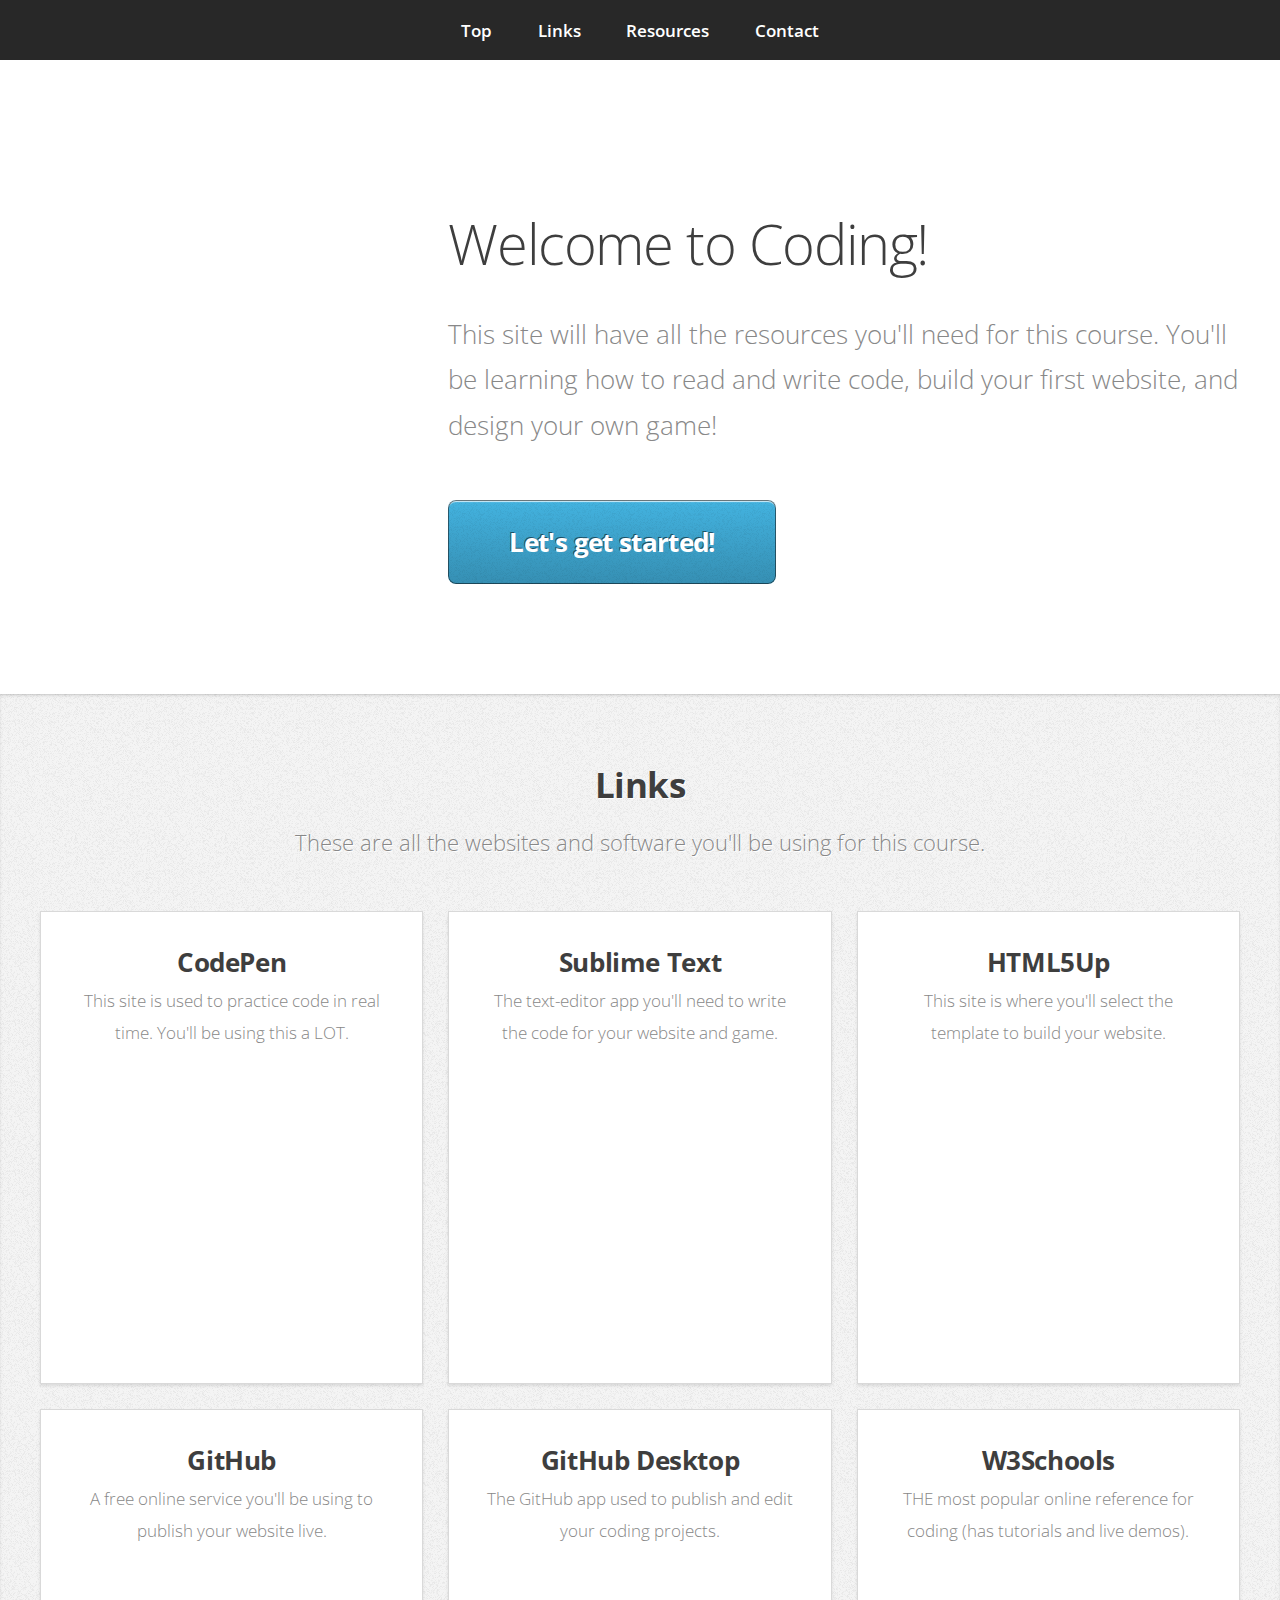
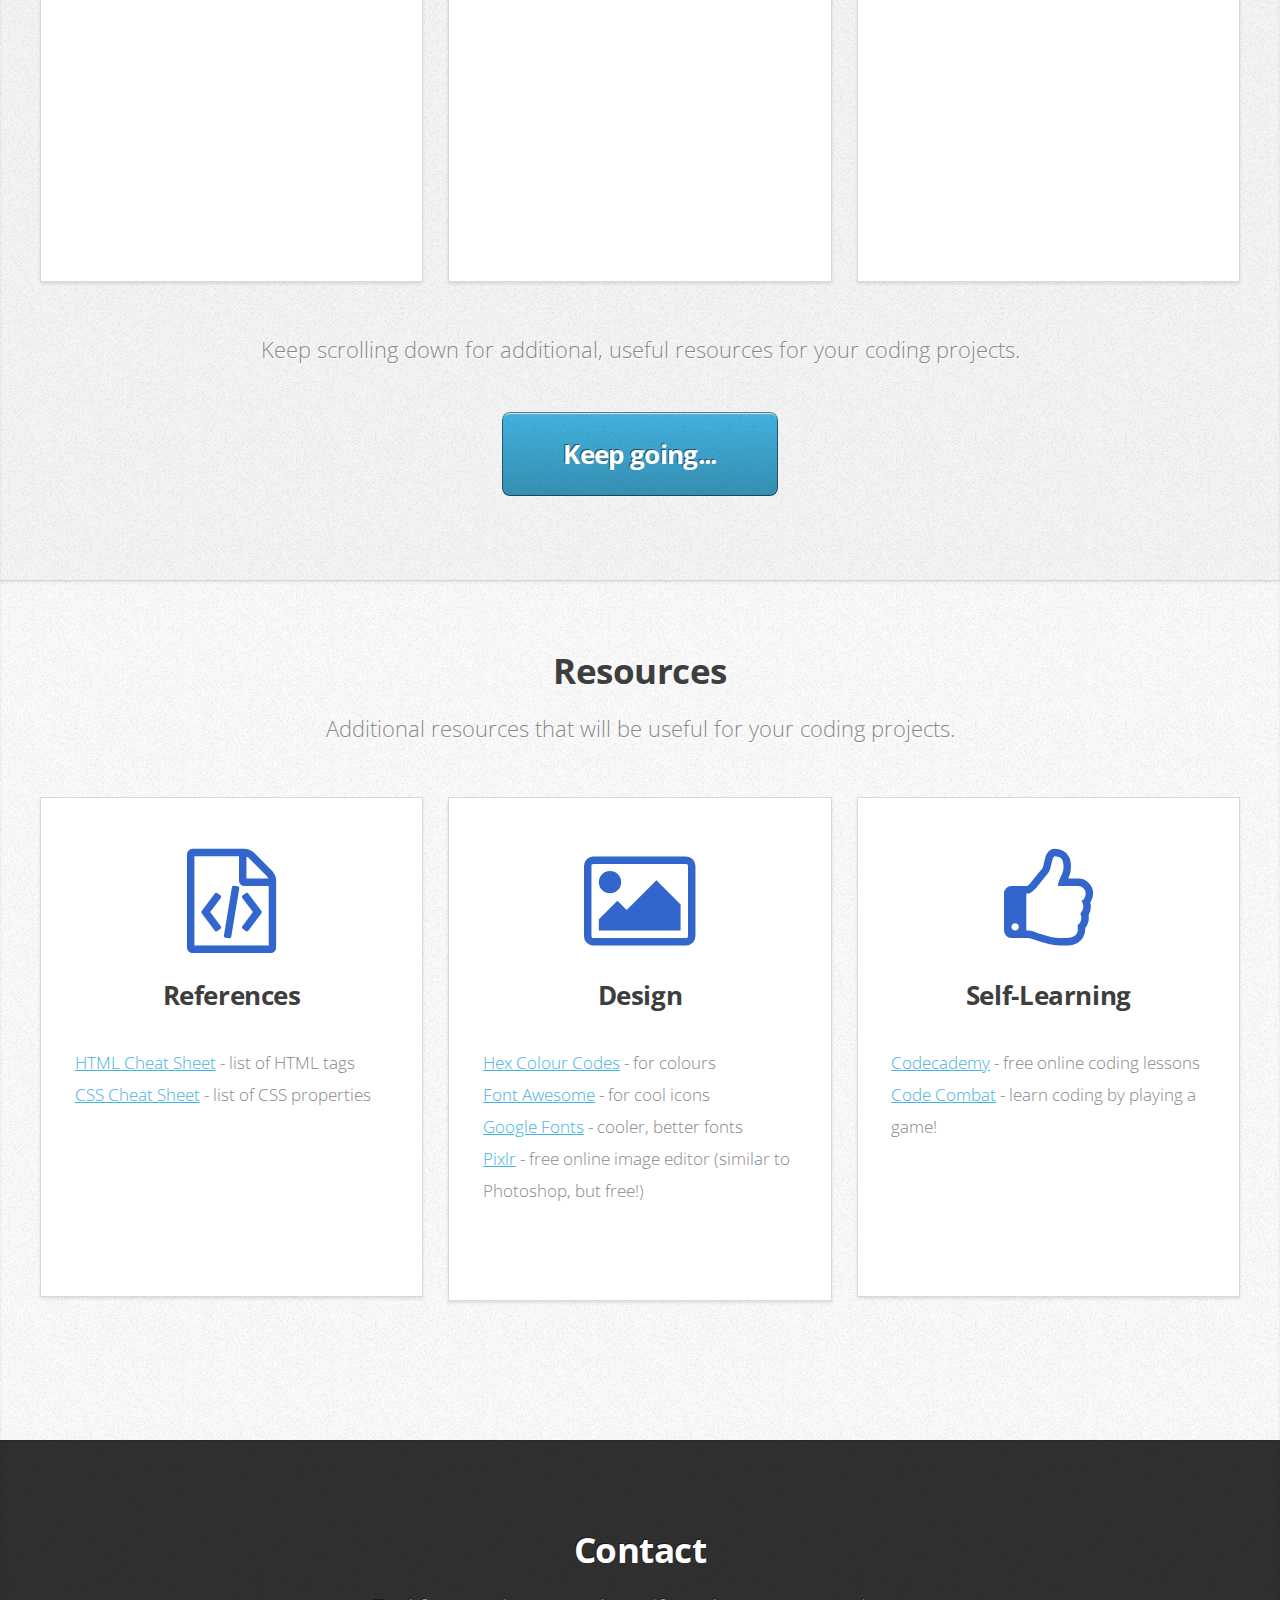
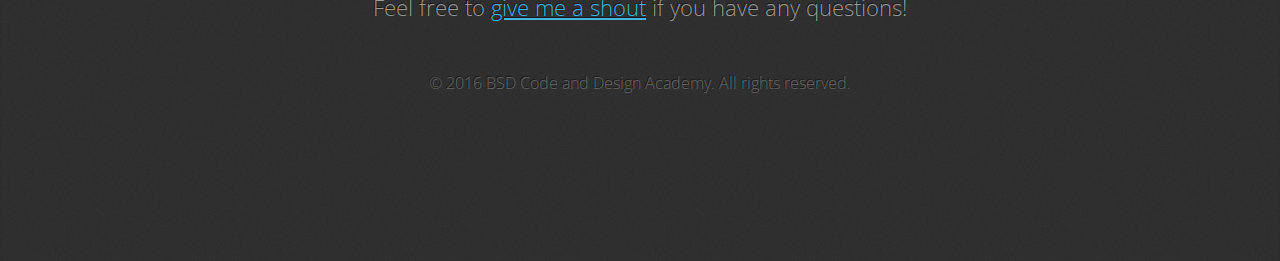
==== codingweek/index.html @ b6d5169b "upload codingweek folder" ====
<!DOCTYPE HTML>
<!--
	Miniport by HTML5 UP
	html5up.net | @n33co
	Free for personal and commercial use under the CCA 3.0 license (html5up.net/license)
-->
<html>
	<head>
		<title>Coding Class</title>
		<meta charset="utf-8" />
		<meta name="viewport" content="width=device-width, initial-scale=1" />
		<!--[if lte IE 8]><script src="assets/js/ie/html5shiv.js"></script><![endif]-->
		<link rel="stylesheet" href="assets/css/main.css" />
		<!--[if lte IE 8]><link rel="stylesheet" href="assets/css/ie8.css" /><![endif]-->
		<!--[if lte IE 9]><link rel="stylesheet" href="assets/css/ie9.css" /><![endif]-->
	</head>
	<body>

		<!-- Nav -->
			<nav id="nav">
				<ul class="container">
					<li><a href="#top">Top</a></li>
					<li><a href="#links">Links</a></li>
					<li><a href="#resources">Resources</a></li>
					<li><a href="#contact">Contact</a></li>
				</ul>
			</nav>

		<!-- Home -->
			<div class="wrapper style1 first">
				<article class="container" id="top">
					<div class="row">
						<div class="4u 12u(mobile)">
							<span class="image fit"><img src="http://33.media.tumblr.com/tumblr_lmfix57faG1qhq4cpo1_400.gif" alt="" /></span>
						</div>
						<div class="8u 12u(mobile)">
							<header>
								<h1>Welcome to Coding!</h1>
							</header>
							<p> This site will have all the resources you'll need for this course. You'll be learning how to read and write code, build your first website, and design your own game!</p>
							<a href="#links" class="button big scrolly">Let's get started!</a>
						</div>
					</div>
				</article>
			</div>

		<!-- Links -->
			<div class="wrapper style3">
				<article id="links">
					<header>
						<h2>Links</h2>
						<p>These are all the websites and software you'll be using for this course.</p>
					</header>
					<div class="container">
						<div class="row">
							<div class="4u 12u(mobile)">
								<article class="box style2">
									<a href="http://www.codepen.io" class="image featured"><img src="http://www.webthesmartway.com/wp-content/uploads/2013/03/Codepen.png" alt="" /></a>
									<h3><a href="http://www.codepen.io">CodePen</a></h3>
									<p>This site is used to practice code in real time. You'll be using this a LOT.</p>
								</article>
							</div>
							<div class="4u 12u(mobile)">
								<article class="box style2">
									<a href="http://www.sublimetext.com/" class="image featured"><img src="https://cms-assets.tutsplus.com/legacy-courses/CRS-46.jpg" alt="" /></a>
									<h3><a href="http://www.sublimetext.com/">Sublime Text</a></h3>
									<p>The text-editor app you'll need to write the code for your website and game.</p>
								</article>
							</div>
							<div class="4u 12u(mobile)">
								<article class="box style2">
									<a href="http://www.html5up.net/" class="image featured"><img src="http://webqe.com/images/html5up-20-free-responsive-html5-css3-website-templates.jpg" alt="" /></a>
									<h3><a href="http://www.html5up.net/">HTML5Up</a></h3>
									<p>This site is where you'll select the template to build your website.</p>
								</article>
							</div>
						</div>
						<div class="row">
							<div class="4u 12u(mobile)">
								<article class="box style2">
									<a href="http://www.github.com" class="image featured"><img src="http://www.molecularecologist.com/wp-content/uploads/2013/11/github-logo.jpg" alt="" /></a>
									<h3><a href="http://www.github.com">GitHub</a></h3>
									<p>A free online service you'll be using to publish your website live.</p>
								</article>
							</div>
							<div class="4u 12u(mobile)">
								<article class="box style2">
									<a href="https://desktop.github.com/" class="image featured"><img src="http://media.creativebloq.futurecdn.net/sites/creativebloq.com/files/images/2013/06/16-logo.jpg" alt="" /></a>
									<h3><a href="https://desktop.github.com/">GitHub Desktop</a></h3>
									<p>The GitHub app used to publish and edit your coding projects.</p>
								</article>
							</div>
							<div class="4u 12u(mobile)">
								<article class="box style2">
									<a href="http://www.w3schools.com/" class="image featured"><img src="http://www.matrixgroup.net/snackoclock/wp-content/uploads/2013/01/w3schools.jpg" alt="" /></a>
									<h3><a href="http://www.w3schools.com/">W3Schools</a></h3>
									<p>THE most popular online reference for coding (has tutorials and live demos).</p>
								</article>
							</div>
						</div>
					</div>
					<footer>
						<p>Keep scrolling down for additional, useful resources for your coding projects.</p>
						<a href="#resources" class="button big scrolly">Keep going...</a>
					</footer>
				</article>
			</div>

		<!-- Resources -->
			<div class="wrapper style2">
				<article id="resources">
					<header>
						<h2>Resources</h2>
						<p>Additional resources that will be useful for your coding projects.</p>
					</header>
					<div class="container">
						<div class="row">
							<div class="4u 12u(mobile)">
								<section class="box style1">
									<span class="icon featured fa-file-code-o"></span>
									<h3>References</h3>
									<p>
										<ul>
											<li><a href="http://www.w3schools.com/tags/">HTML Cheat Sheet</a> - list of HTML tags</li>
											<li><a href="http://www.w3schools.com/cssref/">CSS Cheat Sheet</a> - list of CSS properties</li>

										</ul>
									</p>
								</section>
							</div>
							<div class="4u 12u(mobile)">
								<section class="box style1">
									<span class="icon featured fa-image"></span>
									<h3>Design</h3>
									<p>
										<ul>
											<li><a href="http://www.w3schools.com/colors/colors_picker.asp">Hex Colour Codes</a> - for colours</li>
											<li><a href="https://fortawesome.github.io/Font-Awesome/">Font Awesome</a> - for cool icons</li>
											<li><a href="https://www.google.com/fonts">Google Fonts</a> - cooler, better fonts</li>
											<li><a href="https://pixlr.com/">Pixlr</a> - free online image editor (similar to Photoshop, but free!)
										</ul>
									</p>
								</section>
							</div>
							<div class="4u 12u(mobile)">
								<section class="box style1">
									<span class="icon featured fa-thumbs-o-up"></span>
									<h3>Self-Learning</h3>
									<p>
										<ul>
											<li><a href="https://www.codecademy.com">Codecademy</a> - free online coding lessons</li>
											<li><a href="https://codecombat.com/">Code Combat</a> - learn coding by playing a game!</li>
										</ul>
									</p>
								</section>
							</div>
						</div>
					</div>


				</article>
			</div>


		<!-- Contact -->
			<div class="wrapper style4">
				<article id="contact" class="container 75%">
					<header>
						<h2>Contact</h2>
						<p>Feel free to <a href="mailto:gt@bsdacademy.com">give me a shout</a> if you have any questions!</p>
							<!--<ul class="social">
									<li><a href="#" class="icon fa-twitter"><span class="label">Twitter</span></a></li>
									<li><a href="#" class="icon fa-facebook"><span class="label">Facebook</span></a></li>
									<li><a href="#" class="icon fa-linkedin"><span class="label">LinkedIn</span></a></li>
									<li><a href="#" class="icon fa-google-plus"><span class="label">Google+</span></a></li>
									<li><a href="#" class="icon fa-github"><span class="label">Github</span></a></li>
							</ul>-->
					</header>

					<footer>
						<ul id="copyright">
							<li>&copy; 2016 BSD Code and Design Academy. All rights reserved.</li>
						</ul>
					</footer>
				</article>
			</div>

		<!-- Scripts -->
			<script src="assets/js/jquery.min.js"></script>
			<script src="assets/js/jquery.scrolly.min.js"></script>
			<script src="assets/js/skel.min.js"></script>
			<script src="assets/js/skel-viewport.min.js"></script>
			<script src="assets/js/util.js"></script>
			<!--[if lte IE 8]><script src="assets/js/ie/respond.min.js"></script><![endif]-->
			<script src="assets/js/main.js"></script>

	</body>
</html>
---- codingweek/assets/css/main.css ----
@import url("http://fonts.googleapis.com/css?family=Open+Sans:300,300italic,600,600italic,700");
@import url("font-awesome.min.css");

/*
	Miniport by HTML5 UP
	html5up.net | @n33co
	Free for personal and commercial use under the CCA 3.0 license (html5up.net/license)
*/

/* Reset */

	html, body, div, span, applet, object, iframe, h1, h2, h3, h4, h5, h6, p, blockquote, pre, a, abbr, acronym, address, big, cite, code, del, dfn, em, img, ins, kbd, q, s, samp, small, strike, strong, sub, sup, tt, var, b, u, i, center, dl, dt, dd, ol, ul, li, fieldset, form, label, legend, table, caption, tbody, tfoot, thead, tr, th, td, article, aside, canvas, details, embed, figure, figcaption, footer, header, hgroup, menu, nav, output, ruby, section, summary, time, mark, audio, video {
		margin: 0;
		padding: 0;
		border: 0;
		font-size: 100%;
		font: inherit;
		vertical-align: baseline;
	}

	article, aside, details, figcaption, figure, footer, header, hgroup, menu, nav, section {
		display: block;
	}

	body {
		line-height: 1;
	}

	ol, ul {
		list-style: none;
		
	}

	blockquote, q {
		quotes: none;
	}

	blockquote:before, blockquote:after, q:before, q:after {
		content: '';
		content: none;
	}

	table {
		border-collapse: collapse;
		border-spacing: 0;
	}

	body {
		-webkit-text-size-adjust: none;
	}

/* Box Model */

	*, *:before, *:after {
		-moz-box-sizing: border-box;
		-webkit-box-sizing: border-box;
		box-sizing: border-box;
	}

/* Containers */

	.container {
		margin-left: auto;
		margin-right: auto;
	}

	.container.\31 25\25 {
		width: 100%;
		max-width: 1200px;
		min-width: 960px;
	}

	.container.\37 5\25 {
		width: 720px;
	}

	.container.\35 0\25 {
		width: 480px;
	}

	.container.\32 5\25 {
		width: 240px;
	}

	.container {
		width: 960px;
	}

	@media screen and (min-width: 737px) {

		.container.\31 25\25 {
			width: 100%;
			max-width: 1500px;
			min-width: 1200px;
		}

		.container.\37 5\25 {
			width: 900px;
		}

		.container.\35 0\25 {
			width: 600px;
		}

		.container.\32 5\25 {
			width: 300px;
		}

		.container {
			width: 1200px;
		}

	}

	@media screen and (min-width: 737px) and (max-width: 1200px) {

		.container.\31 25\25 {
			width: 100%;
			max-width: 1200px;
			min-width: 960px;
		}

		.container.\37 5\25 {
			width: 720px;
		}

		.container.\35 0\25 {
			width: 480px;
		}

		.container.\32 5\25 {
			width: 240px;
		}

		.container {
			width: 960px;
		}

	}

	@media screen and (max-width: 736px) {

		.container.\31 25\25 {
			width: 100%;
			max-width: 125%;
			min-width: 100%;
		}

		.container.\37 5\25 {
			width: 75%;
		}

		.container.\35 0\25 {
			width: 50%;
		}

		.container.\32 5\25 {
			width: 25%;
		}

		.container {
			width: 100% !important;
		}

	}

/* Grid */

	.row {
		border-bottom: solid 1px transparent;
		-moz-box-sizing: border-box;
		-webkit-box-sizing: border-box;
		box-sizing: border-box;
	}

	.row > * {
		float: left;
		-moz-box-sizing: border-box;
		-webkit-box-sizing: border-box;
		box-sizing: border-box;
	}

	.row:after, .row:before {
		content: '';
		display: block;
		clear: both;
		height: 0;
	}

	.row.uniform > * > :first-child {
		margin-top: 0;
	}

	.row.uniform > * > :last-child {
		margin-bottom: 0;
	}

	.row.\30 \25 > * {
		padding: 0 0 0 0px;
	}

	.row.\30 \25 {
		margin: 0 0 -1px 0px;
	}

	.row.uniform.\30 \25 > * {
		padding: 0px 0 0 0px;
	}

	.row.uniform.\30 \25 {
		margin: 0px 0 -1px 0px;
	}

	.row > * {
		padding: 0 0 0 40px;
	}

	.row {
		margin: 0 0 -1px -40px;
	}

	.row.uniform > * {
		padding: 40px 0 0 40px;
	}

	.row.uniform {
		margin: -40px 0 -1px -40px;
	}

	.row.\32 00\25 > * {
		padding: 0 0 0 80px;
	}

	.row.\32 00\25 {
		margin: 0 0 -1px -80px;
	}

	.row.uniform.\32 00\25 > * {
		padding: 80px 0 0 80px;
	}

	.row.uniform.\32 00\25 {
		margin: -80px 0 -1px -80px;
	}

	.row.\31 50\25 > * {
		padding: 0 0 0 60px;
	}

	.row.\31 50\25 {
		margin: 0 0 -1px -60px;
	}

	.row.uniform.\31 50\25 > * {
		padding: 60px 0 0 60px;
	}

	.row.uniform.\31 50\25 {
		margin: -60px 0 -1px -60px;
	}

	.row.\35 0\25 > * {
		padding: 0 0 0 20px;
	}

	.row.\35 0\25 {
		margin: 0 0 -1px -20px;
	}

	.row.uniform.\35 0\25 > * {
		padding: 20px 0 0 20px;
	}

	.row.uniform.\35 0\25 {
		margin: -20px 0 -1px -20px;
	}

	.row.\32 5\25 > * {
		padding: 0 0 0 10px;
	}

	.row.\32 5\25 {
		margin: 0 0 -1px -10px;
	}

	.row.uniform.\32 5\25 > * {
		padding: 10px 0 0 10px;
	}

	.row.uniform.\32 5\25 {
		margin: -10px 0 -1px -10px;
	}

	.\31 2u, .\31 2u\24 {
		width: 100%;
		clear: none;
		margin-left: 0;
	}

	.\31 1u, .\31 1u\24 {
		width: 91.6666666667%;
		clear: none;
		margin-left: 0;
	}

	.\31 0u, .\31 0u\24 {
		width: 83.3333333333%;
		clear: none;
		margin-left: 0;
	}

	.\39 u, .\39 u\24 {
		width: 75%;
		clear: none;
		margin-left: 0;
	}

	.\38 u, .\38 u\24 {
		width: 66.6666666667%;
		clear: none;
		margin-left: 0;
	}

	.\37 u, .\37 u\24 {
		width: 58.3333333333%;
		clear: none;
		margin-left: 0;
	}

	.\36 u, .\36 u\24 {
		width: 50%;
		clear: none;
		margin-left: 0;
	}

	.\35 u, .\35 u\24 {
		width: 41.6666666667%;
		clear: none;
		margin-left: 0;
	}

	.\34 u, .\34 u\24 {
		width: 33.3333333333%;
		clear: none;
		margin-left: 0;
	}

	.\33 u, .\33 u\24 {
		width: 25%;
		clear: none;
		margin-left: 0;
	}

	.\32 u, .\32 u\24 {
		width: 16.6666666667%;
		clear: none;
		margin-left: 0;
	}

	.\31 u, .\31 u\24 {
		width: 8.3333333333%;
		clear: none;
		margin-left: 0;
	}

	.\31 2u\24 + *,
	.\31 1u\24 + *,
	.\31 0u\24 + *,
	.\39 u\24 + *,
	.\38 u\24 + *,
	.\37 u\24 + *,
	.\36 u\24 + *,
	.\35 u\24 + *,
	.\34 u\24 + *,
	.\33 u\24 + *,
	.\32 u\24 + *,
	.\31 u\24 + * {
		clear: left;
	}

	.\-11u {
		margin-left: 91.66667%;
	}

	.\-10u {
		margin-left: 83.33333%;
	}

	.\-9u {
		margin-left: 75%;
	}

	.\-8u {
		margin-left: 66.66667%;
	}

	.\-7u {
		margin-left: 58.33333%;
	}

	.\-6u {
		margin-left: 50%;
	}

	.\-5u {
		margin-left: 41.66667%;
	}

	.\-4u {
		margin-left: 33.33333%;
	}

	.\-3u {
		margin-left: 25%;
	}

	.\-2u {
		margin-left: 16.66667%;
	}

	.\-1u {
		margin-left: 8.33333%;
	}

	@media screen and (min-width: 737px) {

		.row > * {
			padding: 25px 0 0 25px;
		}

		.row {
			margin: -25px 0 -1px -25px;
		}

		.row.uniform > * {
			padding: 25px 0 0 25px;
		}

		.row.uniform {
			margin: -25px 0 -1px -25px;
		}

		.row.\32 00\25 > * {
			padding: 50px 0 0 50px;
		}

		.row.\32 00\25 {
			margin: -50px 0 -1px -50px;
		}

		.row.uniform.\32 00\25 > * {
			padding: 50px 0 0 50px;
		}

		.row.uniform.\32 00\25 {
			margin: -50px 0 -1px -50px;
		}

		.row.\31 50\25 > * {
			padding: 37.5px 0 0 37.5px;
		}

		.row.\31 50\25 {
			margin: -37.5px 0 -1px -37.5px;
		}

		.row.uniform.\31 50\25 > * {
			padding: 37.5px 0 0 37.5px;
		}

		.row.uniform.\31 50\25 {
			margin: -37.5px 0 -1px -37.5px;
		}

		.row.\35 0\25 > * {
			padding: 12.5px 0 0 12.5px;
		}

		.row.\35 0\25 {
			margin: -12.5px 0 -1px -12.5px;
		}

		.row.uniform.\35 0\25 > * {
			padding: 12.5px 0 0 12.5px;
		}

		.row.uniform.\35 0\25 {
			margin: -12.5px 0 -1px -12.5px;
		}

		.row.\32 5\25 > * {
			padding: 6.25px 0 0 6.25px;
		}

		.row.\32 5\25 {
			margin: -6.25px 0 -1px -6.25px;
		}

		.row.uniform.\32 5\25 > * {
			padding: 6.25px 0 0 6.25px;
		}

		.row.uniform.\32 5\25 {
			margin: -6.25px 0 -1px -6.25px;
		}

		.\31 2u\28desktop\29, .\31 2u\24\28desktop\29 {
			width: 100%;
			clear: none;
			margin-left: 0;
		}

		.\31 1u\28desktop\29, .\31 1u\24\28desktop\29 {
			width: 91.6666666667%;
			clear: none;
			margin-left: 0;
		}

		.\31 0u\28desktop\29, .\31 0u\24\28desktop\29 {
			width: 83.3333333333%;
			clear: none;
			margin-left: 0;
		}

		.\39 u\28desktop\29, .\39 u\24\28desktop\29 {
			width: 75%;
			clear: none;
			margin-left: 0;
		}

		.\38 u\28desktop\29, .\38 u\24\28desktop\29 {
			width: 66.6666666667%;
			clear: none;
			margin-left: 0;
		}

		.\37 u\28desktop\29, .\37 u\24\28desktop\29 {
			width: 58.3333333333%;
			clear: none;
			margin-left: 0;
		}

		.\36 u\28desktop\29, .\36 u\24\28desktop\29 {
			width: 50%;
			clear: none;
			margin-left: 0;
		}

		.\35 u\28desktop\29, .\35 u\24\28desktop\29 {
			width: 41.6666666667%;
			clear: none;
			margin-left: 0;
		}

		.\34 u\28desktop\29, .\34 u\24\28desktop\29 {
			width: 33.3333333333%;
			clear: none;
			margin-left: 0;
		}

		.\33 u\28desktop\29, .\33 u\24\28desktop\29 {
			width: 25%;
			clear: none;
			margin-left: 0;
		}

		.\32 u\28desktop\29, .\32 u\24\28desktop\29 {
			width: 16.6666666667%;
			clear: none;
			margin-left: 0;
		}

		.\31 u\28desktop\29, .\31 u\24\28desktop\29 {
			width: 8.3333333333%;
			clear: none;
			margin-left: 0;
		}

		.\31 2u\24\28desktop\29 + *,
		.\31 1u\24\28desktop\29 + *,
		.\31 0u\24\28desktop\29 + *,
		.\39 u\24\28desktop\29 + *,
		.\38 u\24\28desktop\29 + *,
		.\37 u\24\28desktop\29 + *,
		.\36 u\24\28desktop\29 + *,
		.\35 u\24\28desktop\29 + *,
		.\34 u\24\28desktop\29 + *,
		.\33 u\24\28desktop\29 + *,
		.\32 u\24\28desktop\29 + *,
		.\31 u\24\28desktop\29 + * {
			clear: left;
		}

		.\-11u\28desktop\29 {
			margin-left: 91.66667%;
		}

		.\-10u\28desktop\29 {
			margin-left: 83.33333%;
		}

		.\-9u\28desktop\29 {
			margin-left: 75%;
		}

		.\-8u\28desktop\29 {
			margin-left: 66.66667%;
		}

		.\-7u\28desktop\29 {
			margin-left: 58.33333%;
		}

		.\-6u\28desktop\29 {
			margin-left: 50%;
		}

		.\-5u\28desktop\29 {
			margin-left: 41.66667%;
		}

		.\-4u\28desktop\29 {
			margin-left: 33.33333%;
		}

		.\-3u\28desktop\29 {
			margin-left: 25%;
		}

		.\-2u\28desktop\29 {
			margin-left: 16.66667%;
		}

		.\-1u\28desktop\29 {
			margin-left: 8.33333%;
		}

	}

	@media screen and (min-width: 737px) and (max-width: 1200px) {

		.row > * {
			padding: 25px 0 0 25px;
		}

		.row {
			margin: -25px 0 -1px -25px;
		}

		.row.uniform > * {
			padding: 25px 0 0 25px;
		}

		.row.uniform {
			margin: -25px 0 -1px -25px;
		}

		.row.\32 00\25 > * {
			padding: 50px 0 0 50px;
		}

		.row.\32 00\25 {
			margin: -50px 0 -1px -50px;
		}

		.row.uniform.\32 00\25 > * {
			padding: 50px 0 0 50px;
		}

		.row.uniform.\32 00\25 {
			margin: -50px 0 -1px -50px;
		}

		.row.\31 50\25 > * {
			padding: 37.5px 0 0 37.5px;
		}

		.row.\31 50\25 {
			margin: -37.5px 0 -1px -37.5px;
		}

		.row.uniform.\31 50\25 > * {
			padding: 37.5px 0 0 37.5px;
		}

		.row.uniform.\31 50\25 {
			margin: -37.5px 0 -1px -37.5px;
		}

		.row.\35 0\25 > * {
			padding: 12.5px 0 0 12.5px;
		}

		.row.\35 0\25 {
			margin: -12.5px 0 -1px -12.5px;
		}

		.row.uniform.\35 0\25 > * {
			padding: 12.5px 0 0 12.5px;
		}

		.row.uniform.\35 0\25 {
			margin: -12.5px 0 -1px -12.5px;
		}

		.row.\32 5\25 > * {
			padding: 6.25px 0 0 6.25px;
		}

		.row.\32 5\25 {
			margin: -6.25px 0 -1px -6.25px;
		}

		.row.uniform.\32 5\25 > * {
			padding: 6.25px 0 0 6.25px;
		}

		.row.uniform.\32 5\25 {
			margin: -6.25px 0 -1px -6.25px;
		}

		.\31 2u\28tablet\29, .\31 2u\24\28tablet\29 {
			width: 100%;
			clear: none;
			margin-left: 0;
		}

		.\31 1u\28tablet\29, .\31 1u\24\28tablet\29 {
			width: 91.6666666667%;
			clear: none;
			margin-left: 0;
		}

		.\31 0u\28tablet\29, .\31 0u\24\28tablet\29 {
			width: 83.3333333333%;
			clear: none;
			margin-left: 0;
		}

		.\39 u\28tablet\29, .\39 u\24\28tablet\29 {
			width: 75%;
			clear: none;
			margin-left: 0;
		}

		.\38 u\28tablet\29, .\38 u\24\28tablet\29 {
			width: 66.6666666667%;
			clear: none;
			margin-left: 0;
		}

		.\37 u\28tablet\29, .\37 u\24\28tablet\29 {
			width: 58.3333333333%;
			clear: none;
			margin-left: 0;
		}

		.\36 u\28tablet\29, .\36 u\24\28tablet\29 {
			width: 50%;
			clear: none;
			margin-left: 0;
		}

		.\35 u\28tablet\29, .\35 u\24\28tablet\29 {
			width: 41.6666666667%;
			clear: none;
			margin-left: 0;
		}

		.\34 u\28tablet\29, .\34 u\24\28tablet\29 {
			width: 33.3333333333%;
			clear: none;
			margin-left: 0;
		}

		.\33 u\28tablet\29, .\33 u\24\28tablet\29 {
			width: 25%;
			clear: none;
			margin-left: 0;
		}

		.\32 u\28tablet\29, .\32 u\24\28tablet\29 {
			width: 16.6666666667%;
			clear: none;
			margin-left: 0;
		}

		.\31 u\28tablet\29, .\31 u\24\28tablet\29 {
			width: 8.3333333333%;
			clear: none;
			margin-left: 0;
		}

		.\31 2u\24\28tablet\29 + *,
		.\31 1u\24\28tablet\29 + *,
		.\31 0u\24\28tablet\29 + *,
		.\39 u\24\28tablet\29 + *,
		.\38 u\24\28tablet\29 + *,
		.\37 u\24\28tablet\29 + *,
		.\36 u\24\28tablet\29 + *,
		.\35 u\24\28tablet\29 + *,
		.\34 u\24\28tablet\29 + *,
		.\33 u\24\28tablet\29 + *,
		.\32 u\24\28tablet\29 + *,
		.\31 u\24\28tablet\29 + * {
			clear: left;
		}

		.\-11u\28tablet\29 {
			margin-left: 91.66667%;
		}

		.\-10u\28tablet\29 {
			margin-left: 83.33333%;
		}

		.\-9u\28tablet\29 {
			margin-left: 75%;
		}

		.\-8u\28tablet\29 {
			margin-left: 66.66667%;
		}

		.\-7u\28tablet\29 {
			margin-left: 58.33333%;
		}

		.\-6u\28tablet\29 {
			margin-left: 50%;
		}

		.\-5u\28tablet\29 {
			margin-left: 41.66667%;
		}

		.\-4u\28tablet\29 {
			margin-left: 33.33333%;
		}

		.\-3u\28tablet\29 {
			margin-left: 25%;
		}

		.\-2u\28tablet\29 {
			margin-left: 16.66667%;
		}

		.\-1u\28tablet\29 {
			margin-left: 8.33333%;
		}

	}

	@media screen and (max-width: 736px) {

		.row > * {
			padding: 15px 0 0 15px;
		}

		.row {
			margin: -15px 0 -1px -15px;
		}

		.row.uniform > * {
			padding: 15px 0 0 15px;
		}

		.row.uniform {
			margin: -15px 0 -1px -15px;
		}

		.row.\32 00\25 > * {
			padding: 30px 0 0 30px;
		}

		.row.\32 00\25 {
			margin: -30px 0 -1px -30px;
		}

		.row.uniform.\32 00\25 > * {
			padding: 30px 0 0 30px;
		}

		.row.uniform.\32 00\25 {
			margin: -30px 0 -1px -30px;
		}

		.row.\31 50\25 > * {
			padding: 22.5px 0 0 22.5px;
		}

		.row.\31 50\25 {
			margin: -22.5px 0 -1px -22.5px;
		}

		.row.uniform.\31 50\25 > * {
			padding: 22.5px 0 0 22.5px;
		}

		.row.uniform.\31 50\25 {
			margin: -22.5px 0 -1px -22.5px;
		}

		.row.\35 0\25 > * {
			padding: 7.5px 0 0 7.5px;
		}

		.row.\35 0\25 {
			margin: -7.5px 0 -1px -7.5px;
		}

		.row.uniform.\35 0\25 > * {
			padding: 7.5px 0 0 7.5px;
		}

		.row.uniform.\35 0\25 {
			margin: -7.5px 0 -1px -7.5px;
		}

		.row.\32 5\25 > * {
			padding: 3.75px 0 0 3.75px;
		}

		.row.\32 5\25 {
			margin: -3.75px 0 -1px -3.75px;
		}

		.row.uniform.\32 5\25 > * {
			padding: 3.75px 0 0 3.75px;
		}

		.row.uniform.\32 5\25 {
			margin: -3.75px 0 -1px -3.75px;
		}

		.\31 2u\28mobile\29, .\31 2u\24\28mobile\29 {
			width: 100%;
			clear: none;
			margin-left: 0;
		}

		.\31 1u\28mobile\29, .\31 1u\24\28mobile\29 {
			width: 91.6666666667%;
			clear: none;
			margin-left: 0;
		}

		.\31 0u\28mobile\29, .\31 0u\24\28mobile\29 {
			width: 83.3333333333%;
			clear: none;
			margin-left: 0;
		}

		.\39 u\28mobile\29, .\39 u\24\28mobile\29 {
			width: 75%;
			clear: none;
			margin-left: 0;
		}

		.\38 u\28mobile\29, .\38 u\24\28mobile\29 {
			width: 66.6666666667%;
			clear: none;
			margin-left: 0;
		}

		.\37 u\28mobile\29, .\37 u\24\28mobile\29 {
			width: 58.3333333333%;
			clear: none;
			margin-left: 0;
		}

		.\36 u\28mobile\29, .\36 u\24\28mobile\29 {
			width: 50%;
			clear: none;
			margin-left: 0;
		}

		.\35 u\28mobile\29, .\35 u\24\28mobile\29 {
			width: 41.6666666667%;
			clear: none;
			margin-left: 0;
		}

		.\34 u\28mobile\29, .\34 u\24\28mobile\29 {
			width: 33.3333333333%;
			clear: none;
			margin-left: 0;
		}

		.\33 u\28mobile\29, .\33 u\24\28mobile\29 {
			width: 25%;
			clear: none;
			margin-left: 0;
		}

		.\32 u\28mobile\29, .\32 u\24\28mobile\29 {
			width: 16.6666666667%;
			clear: none;
			margin-left: 0;
		}

		.\31 u\28mobile\29, .\31 u\24\28mobile\29 {
			width: 8.3333333333%;
			clear: none;
			margin-left: 0;
		}

		.\31 2u\24\28mobile\29 + *,
		.\31 1u\24\28mobile\29 + *,
		.\31 0u\24\28mobile\29 + *,
		.\39 u\24\28mobile\29 + *,
		.\38 u\24\28mobile\29 + *,
		.\37 u\24\28mobile\29 + *,
		.\36 u\24\28mobile\29 + *,
		.\35 u\24\28mobile\29 + *,
		.\34 u\24\28mobile\29 + *,
		.\33 u\24\28mobile\29 + *,
		.\32 u\24\28mobile\29 + *,
		.\31 u\24\28mobile\29 + * {
			clear: left;
		}

		.\-11u\28mobile\29 {
			margin-left: 91.66667%;
		}

		.\-10u\28mobile\29 {
			margin-left: 83.33333%;
		}

		.\-9u\28mobile\29 {
			margin-left: 75%;
		}

		.\-8u\28mobile\29 {
			margin-left: 66.66667%;
		}

		.\-7u\28mobile\29 {
			margin-left: 58.33333%;
		}

		.\-6u\28mobile\29 {
			margin-left: 50%;
		}

		.\-5u\28mobile\29 {
			margin-left: 41.66667%;
		}

		.\-4u\28mobile\29 {
			margin-left: 33.33333%;
		}

		.\-3u\28mobile\29 {
			margin-left: 25%;
		}

		.\-2u\28mobile\29 {
			margin-left: 16.66667%;
		}

		.\-1u\28mobile\29 {
			margin-left: 8.33333%;
		}

	}

/* Basic */

	body, input, textarea, select {
		font-family: 'Open Sans', sans-serif;
		line-height: 1.85em;
		color: #888;
		font-weight: 300;
	}

		body.is-loading *, input.is-loading *, textarea.is-loading *, select.is-loading * {
			-moz-transition: none !important;
			-webkit-transition: none !important;
			-ms-transition: none !important;
			transition: none !important;
			-moz-animation: none !important;
			-webkit-animation: none !important;
			-ms-animation: none !important;
			animation: none !important;
		}

	a {
		-moz-transition: color .2s ease-in-out;
		-webkit-transition: color .2s ease-in-out;
		-ms-transition: color .2s ease-in-out;
		transition: color .2s ease-in-out;
		color: #43B3E0;
		text-decoration: underline;
	}

		a:hover {
			color: #43bff0 !important;
		}

		a img {
			border: 0;
		}

	b, strong {
		font-weight: 600;
		color: #3e3e3e;
	}

	i, em {
		font-style: italic;
	}

	sub {
		position: relative;
		top: 0.5em;
		font-size: 0.8em;
	}

	sup {
		position: relative;
		top: -0.5em;
		font-size: 0.8em;
	}

	blockquote {
		border-left: solid 0.75em #eee;
		padding: 1em 0 1em 1.5em;
		font-style: italic;
	}

	h1, h2, h3, h4, h5, h6 {
		color: #3e3e3e;

	}

	h1 a, h2 a, h3 a, h4 a, h5 a, h6 a {
		text-decoration: none;
		color: inherit;
	}

	h2, h3, h4, h5, h6 {
		font-weight: 700;

	}

	h1 {
		font-weight: 300;
	}

		h1 strong {
			font-weight: 700;
		}

	em, i {
		font-style: italic;
	}

	br.clear {
		clear: both;
	}

	hr {
		border: 0;
		border-top: solid 1px #444;
		border-top-color: rgba(0, 0, 0, 0.35);
		box-shadow: 0px 1px 0px 0px rgba(255, 255, 255, 0.1);
		height: 1px;
		margin: 3em 0 4em 0;
	}

	p, ul, ol, dl, table {
		margin-bottom: 2em;
	}

/* Form */

	form label {
		color: #3e3e3e;
		font-weight: 700;
		display: block;
		margin: 0 0 0.5em 0;
	}

	form input[type=text],
	form input[type=email],
	form input[type=password],
	form select,
	form textarea {
		-moz-transition: background .2s ease-in-out, box-shadow .2s ease-in-out;
		-webkit-transition: background .2s ease-in-out, box-shadow .2s ease-in-out;
		-ms-transition: background .2s ease-in-out, box-shadow .2s ease-in-out;
		transition: background .2s ease-in-out, box-shadow .2s ease-in-out;
		-webkit-appearance: none;
		display: block;
		border: 0;
		padding: 0.75em;
		font-size: 1em;
		border-radius: 8px;
		border: solid 1px #ddd;
		background: #fff;
		color: #bbb;
		box-shadow: inset 0px 2px 3px 1px rgba(0, 0, 0, 0.05), 0px 1px 0px 0px rgba(255, 255, 255, 0.025);
		width: 100%;
	}

		form input[type=text]:focus,
		form input[type=email]:focus,
		form input[type=password]:focus,
		form select:focus,
		form textarea:focus {
			background: #fafafa;
			box-shadow: inset 0px 2px 5px 0px rgba(0, 0, 0, 0.05), 0px 1px 0px 0px rgba(255, 255, 255, 0.025), inset 0px 0px 2px 1px #43bff0;
		}

	form textarea {
		height: 15em;
	}

	form .formerize-placeholder {
		color: #555 !important;
	}

	form ::-webkit-input-placeholder {
		color: #555 !important;
	}

	form :-moz-placeholder {
		color: #555 !important;
	}

	form ::-moz-placeholder {
		color: #555 !important;
	}

	form :-ms-input-placeholder {
		color: #555 !important;
	}

	form ::-moz-focus-inner {
		border: 0;
	}

/* Tables */

	table {
		width: 100%;
	}

		table.default {
			width: 100%;
		}

			table.default tr {
				border-top: solid 1px #eee;
			}

				table.default tr:first-child {
					border-top: 0;
				}

			table.default td {
				padding: 0.5em 1em 0.5em 1em;
			}

			table.default th {
				text-align: left;
				padding: 0.5em 1em 0.5em 1em;
				font-weight: 600;
				margin: 0 0 1em 0;
			}

			table.default thead {
				background: #4f4f4f;
				color: #fff;
			}

/* Section/Article */

	section, article {
		margin-bottom: 3em;
	}

	section > :last-child,
	article > :last-child,
	section:last-child,
	article:last-child {
		margin-bottom: 0;
	}

/* Image */

	.image {
		display: inline-block;
		position: relative;
	}

		.image img {
			display: block;
			width: 100%;
		}

		.image.fit {
			display: block;
			width: 100%;
		}

		.image.featured {
			display: block;
			width: 100%;
			margin: 0 0 2em 0;
		}

		.image.left {
			float: left;
			margin: 0 2em 2em 0;
		}

		.image.centered {
			display: block;
			margin: 0 0 2em 0;
		}

			.image.centered img {
				margin: 0 auto;
				width: auto;
			}

/* Button */

	input[type="button"],
	input[type="submit"],
	input[type="reset"],
	button,
	.button {
		background-image: url("images/bg.png"), -moz-linear-gradient(top, rgba(0, 0, 0, 0), rgba(0, 0, 0, 0.2));
		background-image: url("images/bg.png"), -webkit-linear-gradient(top, rgba(0, 0, 0, 0), rgba(0, 0, 0, 0.2));
		background-image: url("images/bg.png"), -ms-linear-gradient(top, rgba(0, 0, 0, 0), rgba(0, 0, 0, 0.2));
		background-image: url("images/bg.png"), linear-gradient(top, rgba(0, 0, 0, 0), rgba(0, 0, 0, 0.2));
		-moz-transition: background-color .2s ease-in-out;
		-webkit-transition: background-color .2s ease-in-out;
		-ms-transition: background-color .2s ease-in-out;
		transition: background-color .2s ease-in-out;
		-webkit-appearance: none;
		position: relative;
		display: inline-block;
		color: #fff !important;
		text-decoration: none;
		font-weight: 700;
		border: 0;
		outline: 0;
		cursor: pointer;
		border-radius: 8px;
		text-shadow: -1px -1px 0.5px rgba(0, 0, 0, 0.5);
		overflow: hidden;
		box-shadow: inset 0px 0px 0px 1px rgba(0, 0, 0, 0.5), inset 0px 2px 1px 0px rgba(255, 255, 255, 0.75);
		background-color: #43B3E0;
	}

		input[type="button"]:hover,
		input[type="submit"]:hover,
		input[type="reset"]:hover,
		button:hover,
		.button:hover {
			background-color: #43bff0;
			color: #fff !important;
		}

		input[type="button"]:active,
		input[type="submit"]:active,
		input[type="reset"]:active,
		button:active,
		.button:active {
			background-color: #3BA8D3;
			top: 1px;
		}

		input[type="button"].alt,
		input[type="submit"].alt,
		input[type="reset"].alt,
		button.alt,
		.button.alt {
			background-color: #444;
			box-shadow: inset 0px 0px 0px 1px #242424, inset 0px 2px 1px 0px rgba(255, 255, 255, 0.2);
		}

			input[type="button"].alt:hover,
			input[type="submit"].alt:hover,
			input[type="reset"].alt:hover,
			button.alt:hover,
			.button.alt:hover {
				background-color: #4f4f4f;
				color: #fff !important;
			}

			input[type="button"].alt:active,
			input[type="submit"].alt:active,
			input[type="reset"].alt:active,
			button.alt:active,
			.button.alt:active {
				background-color: #3f3f3f;
			}

/* List */

	ul.default {
		list-style: disc;
		padding-left: 1em;
	}

		ul.default li {
			padding-left: 0.5em;
		}

	ul.social {
		cursor: default;
		margin: 0;
	}

		ul.social li {
			position: relative;
			display: inline-block;
			margin: 0.25em;
			top: 0;
		}

			ul.social li a {
				-moz-transition: top .2s ease-in-out;
				-webkit-transition: top .2s ease-in-out;
				-ms-transition: top .2s ease-in-out;
				transition: top .2s ease-in-out;
				display: block;
				width: 48px;
				height: 48px;
				border-radius: 6px;
				top: 0;
				position: relative;
			}

				ul.social li a:before {
					background-image: url("images/bg.png"), -moz-linear-gradient(top, rgba(0, 0, 0, 0), rgba(0, 0, 0, 0.2));
					background-image: url("images/bg.png"), -webkit-linear-gradient(top, rgba(0, 0, 0, 0), rgba(0, 0, 0, 0.2));
					background-image: url("images/bg.png"), -ms-linear-gradient(top, rgba(0, 0, 0, 0), rgba(0, 0, 0, 0.2));
					background-image: url("images/bg.png"), linear-gradient(top, rgba(0, 0, 0, 0), rgba(0, 0, 0, 0.2));
					-moz-transition: background-color .2s ease-in-out;
					-webkit-transition: background-color .2s ease-in-out;
					-ms-transition: background-color .2s ease-in-out;
					transition: background-color .2s ease-in-out;
					background-color: #444;
					border-radius: 6px;
					box-shadow: inset 0px 0px 0px 1px #282828, inset 0px 2px 1px 0px rgba(255, 255, 255, 0.1);
					color: #2E2E2E !important;
					display: block;
					font-size: 26px;
					height: 48px;
					line-height: 48px;
					text-align: center;
					outline: 0;
					overflow: hidden;
					text-shadow: 1px 1px 0px rgba(255, 255, 255, 0.1);
					width: 48px;
				}

				ul.social li a.fa-twitter {
					background-color: #2DAAE4;
				}

				ul.social li a.fa-facebook {
					background-color: #3C5A98;
				}

				ul.social li a.fa-dribbble {
					background-color: #C4376B;
				}

				ul.social li a.fa-linkedin {
					background-color: #006599;
				}

				ul.social li a.fa-tumblr {
					background-color: #51718A;
				}

				ul.social li a.fa-google-plus {
					background-color: #DA2713;
				}

				ul.social li a.fa-github {
					background-color: #FAFAFA;
				}

				ul.social li a.fa-rss {
					background-color: #F2600B;
				}

				ul.social li a.fa-instagram {
					background-color: #E0D7C8;
				}

				ul.social li a.fa-foursquare {
					background-color: #39A3D4;
				}

				ul.social li a.fa-skype {
					background-color: #10BEF1;
				}

				ul.social li a.fa-soundcloud {
					background-color: #FE5419;
				}

				ul.social li a.fa-youtube {
					background-color: #BF2E25;
				}

				ul.social li a.fa-blogger {
					background-color: #FF6501;
				}

				ul.social li a.fa-flickr {
					background-color: #0062DB;
				}

				ul.social li a.fa-vimeo {
					background-color: #4C8AB0;
				}

				ul.social li a:hover {
					top: -5px;
				}

					ul.social li a:hover:before {
						background-color: transparent;
					}

	ul.actions li {
		display: inline-block;
		margin: 0 0 0 1em;
	}

		ul.actions li:first-child {
			margin-left: 0;
		}

	ol.default {
		list-style: decimal;
		padding-left: 1.25em;
	}

		ol.default li {
			padding-left: 0.25em;
		}

/* Box */

	.box {
		background: #fff;
		box-shadow: inset 0px 0px 0px 1px rgba(0, 0, 0, 0.15), 0px 2px 3px 0px rgba(0, 0, 0, 0.1);
		text-align: center;
		min-height: 473px;
	}

/* Icons */

	.icon {
		text-decoration: none;
	}

		.icon:before {
			display: inline-block;
			font-family: FontAwesome;
			font-size: 1.25em;
			text-decoration: none;
			font-style: normal;
			font-weight: normal;
			line-height: 1;
			-webkit-font-smoothing: antialiased;
			-moz-osx-font-smoothing: grayscale;
		}

		.icon > .label {
			display: none;
		}

		.icon.featured {
			color:  #3366cc;
			display: block;
			margin: 0 0 1.5em 0;
			cursor: default;
		}

			.icon.featured:before {
				font-size: 6em;
			}

/* Wrappers */

	.wrapper {
		background-image: url("images/bg.png");
		box-shadow: inset 0px 1px 0px 0px rgba(0, 0, 0, 0.05), inset 0px 2px 3px 0px rgba(0, 0, 0, 0.1);
	}

		.wrapper.first {
			box-shadow: none;
		}

		.wrapper.style1 {
			background-image: none;
			background-color: #fff;
		}

		.wrapper.style2 {
			background-color: #fafafa;
			text-shadow: 1px 1px 0px #fff;
		}

		.wrapper.style3 {
			background-color: #f4f4f4;
			text-shadow: 1px 1px 0px #fff;
		}

		.wrapper.style4 {
			background-color: #303030;
			color: #999;
			text-shadow: -1px -1px 0px #181818;
		}

			.wrapper.style4 h1, .wrapper.style4 h2, .wrapper.style4 h3, .wrapper.style4 h4, .wrapper.style4 h5, .wrapper.style4 h6 {
				color: #fff;
			}

			.wrapper.style4 form input[type=text],
			.wrapper.style4 form input[type=password],
			.wrapper.style4 form select,
			.wrapper.style4 form textarea {
				border: none;
				background: #282828;
			}

				.wrapper.style4 form input[type=text]:focus,
				.wrapper.style4 form input[type=password]:focus,
				.wrapper.style4 form select:focus,
				.wrapper.style4 form textarea:focus {
					background: #252525;
				}

/* Nav */

	#nav {
		background-color: #282828;
		text-align: center;
		position: fixed;
		left: 0;
		top: 0;
		width: 100%;
		z-index: 10000;
		cursor: default;
	}

		#nav ul {
			margin-bottom: 0;
		}

		#nav li {
			display: inline-block;
		}

		#nav a {
			position: relative;
			display: block;
			color: #fff;
			text-decoration: none;
			outline: 0;
		}

			#nav a:hover {
				color: #fff !important;
			}

			#nav a.active:before {
				content: '';
				display: block;
				position: absolute;
				bottom: -0.6em;
				left: 50%;
				margin-left: -0.75em;
				border-left: solid 0.75em transparent;
				border-right: solid 0.75em transparent;
				border-top: solid 0.6em #282828;
			}

/* Articles */

	#top .image {
		border-radius: 50%;
	}

		#top .image img {
			border-radius: 50%;
		}

	#top p a {
		color: inherit;
	}

/* Copyright */

	#copyright {
		color: #666;
		text-align: center;
	}

		#copyright a {
			-moz-transition: color .2s ease-in-out;
			-webkit-transition: color .2s ease-in-out;
			-ms-transition: color .2s ease-in-out;
			transition: color .2s ease-in-out;
			color: inherit;
		}

			#copyright a:hover {
				color: #777;
			}

/* Desktop */

	@media screen and (min-width: 737px) {

		/* Basic */

			body, input, textarea, select {
				font-size: 13pt;
			}

			h1 {
				font-size: 3.25em;
				letter-spacing: -0.025em;
			}

			h2 {
				font-size: 2em;
				letter-spacing: -0.015em;
			}

			h3 {
				font-size: 1.5em;
				letter-spacing: -0.015em;
			}

			h1, h2, h3, h4, h5, h6 {
				margin: 0 0 0.75em 0;
			}

			header {
				margin: 0 0 3em 0;
			}

				header > p {
					font-size: 1.25em;
					margin: 0;
				}

				header > h2 {
					margin-top: -5%;
				}

			footer {
				margin: 3em 0 0 0;
			}

				footer > p {
					font-size: 1.25em;
				}

		/* Form */

			form input[type="button"],
			form input[type="submit"],
			form input[type="reset"],
			form button,
			form .button {
				margin: 0 0.5em 0 0.5em;
			}

		/* Button */

			input[type="button"],
			input[type="submit"],
			input[type="reset"],
			button,
			.button {
				padding: 1em 2.35em 1em 2.35em;
				font-size: 1.1em;
			}

				input[type="button"].big,
				input[type="submit"].big,
				input[type="reset"].big,
				button.big,
				.button.big {
					font-size: 1.5em;
					letter-spacing: -0.025em;
					margin-bottom: -5%;
				}

		/* Box */

			.box {
				padding: 2em;
			}

				.box.style1 {
					padding: 3em 2em 3.5em 2em;
					min-height: 500px;
				}

					.box.style1 h3 {
						margin-bottom: 0.5em;
					}

				.box.style2 h3 {
					margin-bottom: 0.25em;
				}

				.box.style2 .image {
					position: relative;
					left: 2em;
					top: 2em;
					margin: -4em 0 4em -4em;
					width: auto;
				}

				.box.style1 > ul {
					text-align: left;
				}

		/* Wrappers */

			.wrapper {
				padding: 8em 0 8em 0;
				text-align: center;
			}

				.wrapper.first {
					padding-top: 12em;
				}

		/* Nav */

			#nav a {
				-moz-transition: background-color .2s ease-in-out;
				-webkit-transition: background-color .2s ease-in-out;
				-ms-transition: background-color .2s ease-in-out;
				transition: background-color .2s ease-in-out;
				padding: 0.2em 1em 0.2em 1em;
				margin: 0.6em 0.2em 0.6em 0.2em;
				font-weight: 600;
				border-radius: 8px;
				color: #fff;
			}

				#nav a:hover {
					background: #383838;
				}

				#nav a:active {
					background: #484848;
				}

		/* Articles */

			#top {
				text-align: left;
			}

				#top .image {
					width: 20em;
					height: 20em;
					margin: 0;
				}

				#top h1 {
					margin-top: 0.35em;
				}

				#top p {
					font-size: 1.5em;
					line-height: 1.75em;
				}

			#contact footer {
				font-size: 0.9em;
			}

		/* Copyright */

			#copyright {
				font-size: 1em;
				line-height: 1em;
			}

				#copyright li {
					display: inline-block;
					border-left: solid 1px rgba(0, 0, 0, 0.5);
					box-shadow: -1px 0px 0px 0px rgba(255, 255, 255, 0.1);
					padding: 0 0 0 1em;
					margin: 0 0 0 1em;
				}

					#copyright li:first-child {
						border: 0;
						box-shadow: none;
						padding-left: 0;
						margin-left: 0;
					}

	}

/* Tablet */

	@media screen and (min-width: 737px) and (max-width: 1200px) {

		/* Basic */

			body {
				min-width: 960px;
				font-size: 11pt;
			}

			input, textarea, select {
				font-size: 11pt;
			}

			header {
				margin: 0 0 4em 0;
			}

		/* Wrappers */

			.wrapper {
				padding: 5em 0 5em 0;
				text-align: center;
			}

				.wrapper.first {
					padding-top: 9em;
				}

				.wrapper.style4 .row-special {
					margin: 2em 0 0 0;
					padding: 2em 0 2em 0;
				}

		/* Articles */

			#top .image {
				width: 19.5em;
				height: 19.5em;
				margin: 0;
			}

	}

/* Mobile */

	@media screen and (max-width: 736px) {

		/* Basic */

			body, input, textarea, select {
				line-height: 1.75em;
				font-size: 10pt;
				letter-spacing: 0;
			}

			h1, h2, h3, h4, h5, h6 {
				font-size: 1.25em;
				margin: 0 0 0.4em 0;
			}

			h1 {
				font-size: 2.25em;
				line-height: 1.25em;
			}

			header {
				margin: 0 0 2em 0;
			}

				header > p {
					font-size: 1.25em;
				}

			footer {
				margin: 2.5em 0 0 0;
			}

				footer > p {
					font-size: 1.25em;
				}

			hr {
				margin: 1.5em 0 2em 0;
			}

		/* Section/Article */

			section, article {
				clear: both;
			}

		/* Button */

			input[type="button"],
			input[type="submit"],
			input[type="reset"],
			button,
			.button {
				text-align: center;
				font-size: 1.2em;
				width: 100%;
				padding: 1em 0 1em 0;
			}

		/* List */

			ul.social {
				padding: 1em 0.5em 0 0.5em;
			}

				ul.social li {
					margin: 0.5em 0.5em 0.5em 0.5em;
				}

					ul.social li a {
						top: 0 !important;
					}

						ul.social li a:before {
							background-color: transparent !important;
						}

			ul.actions {
				margin: 0;
			}

				ul.actions li {
					display: block;
					margin: 10px 0 0 0;
				}

					ul.actions li:first-child {
						margin-top: 0;
					}

		/* Box */

			.box {
				padding: 30px 20px 30px 20px;
				margin: 0 0 20px 0 !important;
			}

				.box h3 {
					margin-bottom: 0.25em;
				}

				.box .image.centered {
					margin-bottom: 1em;
				}

				.box .image.featured {
					position: relative;
					left: 20px;
					top: 20px;
					margin: -50px 0 50px -40px;
					width: auto;
				}

		/* Wrappers */

			.wrapper {
				padding: 3em 15px 3em 15px;
				text-align: center;
			}

				.wrapper.first {
					padding-top: 5em;
				}

		/* Nav */

			#nav a {
				padding: 0.5em;
			}

		/* Articles */

			#top .image {
				width: 70%;
				height: auto;
				margin: 0 auto 1.75em auto;
			}

			#contact footer {
				margin: 0;
			}

		/* Copyright */

			#copyright {
				font-size: 1em;
				margin: 0;
				
			}

				#copyright li {
					display: block;
					
				}

	}
---- codingweek/assets/css/ie8.css ----
/*
	Miniport by HTML5 UP
	html5up.net | @n33co
	Free for personal and commercial use under the CCA 3.0 license (html5up.net/license)
*/

/* Basic */

	form input[type=text],
	form input[type=password],
	form select,
	form textarea {
		position: relative;
		-ms-behavior: url("assets/js/ie/PIE.htc");
	}

	input[type="button"],
	input[type="submit"],
	input[type="reset"],
	button,
	.button {
		position: relative;
		-ms-behavior: url("assets/js/ie/PIE.htc");
	}

/* Section/Article */

	section > .last-child,
	article > .last-child,
	section.last-child,
	article.last-child {
		margin-bottom: 0;
	}

/* Box */

	.box {
		border: solid 1px #ddd;
	}

/* List */

	ul.social li a {
		position: relative;
		top: 0 !important;
		overflow: hidden;
		-ms-behavior: url("assets/js/ie/PIE.htc");
	}

		ul.social li a:before {
			background: none;
		}

/* Wrappers */

	.wrapper {
		border-top: solid 1px #ddd;
	}

/* Nav */

	#nav a {
		position: relative;
		-ms-behavior: url("assets/js/ie/PIE.htc");
	}

/* Articles */

	#top .image {
		position: relative;
		-ms-behavior: url("assets/js/ie/PIE.htc");
	}

		#top .image img {
			position: relative;
			-ms-behavior: url("assets/js/ie/PIE.htc");
		}
---- codingweek/assets/css/ie9.css ----
/*
	Miniport by HTML5 UP
	html5up.net | @n33co
	Free for personal and commercial use under the CCA 3.0 license (html5up.net/license)
*/

/* Button */

	input[type="button"],
	input[type="submit"],
	input[type="reset"],
	button,
	.button {
		background-image: url("images/ie/grad0-20.svg");
	}

/* List */

	ul.social li a:before {
		background-image: url("images/ie/grad0-20.svg");
	}
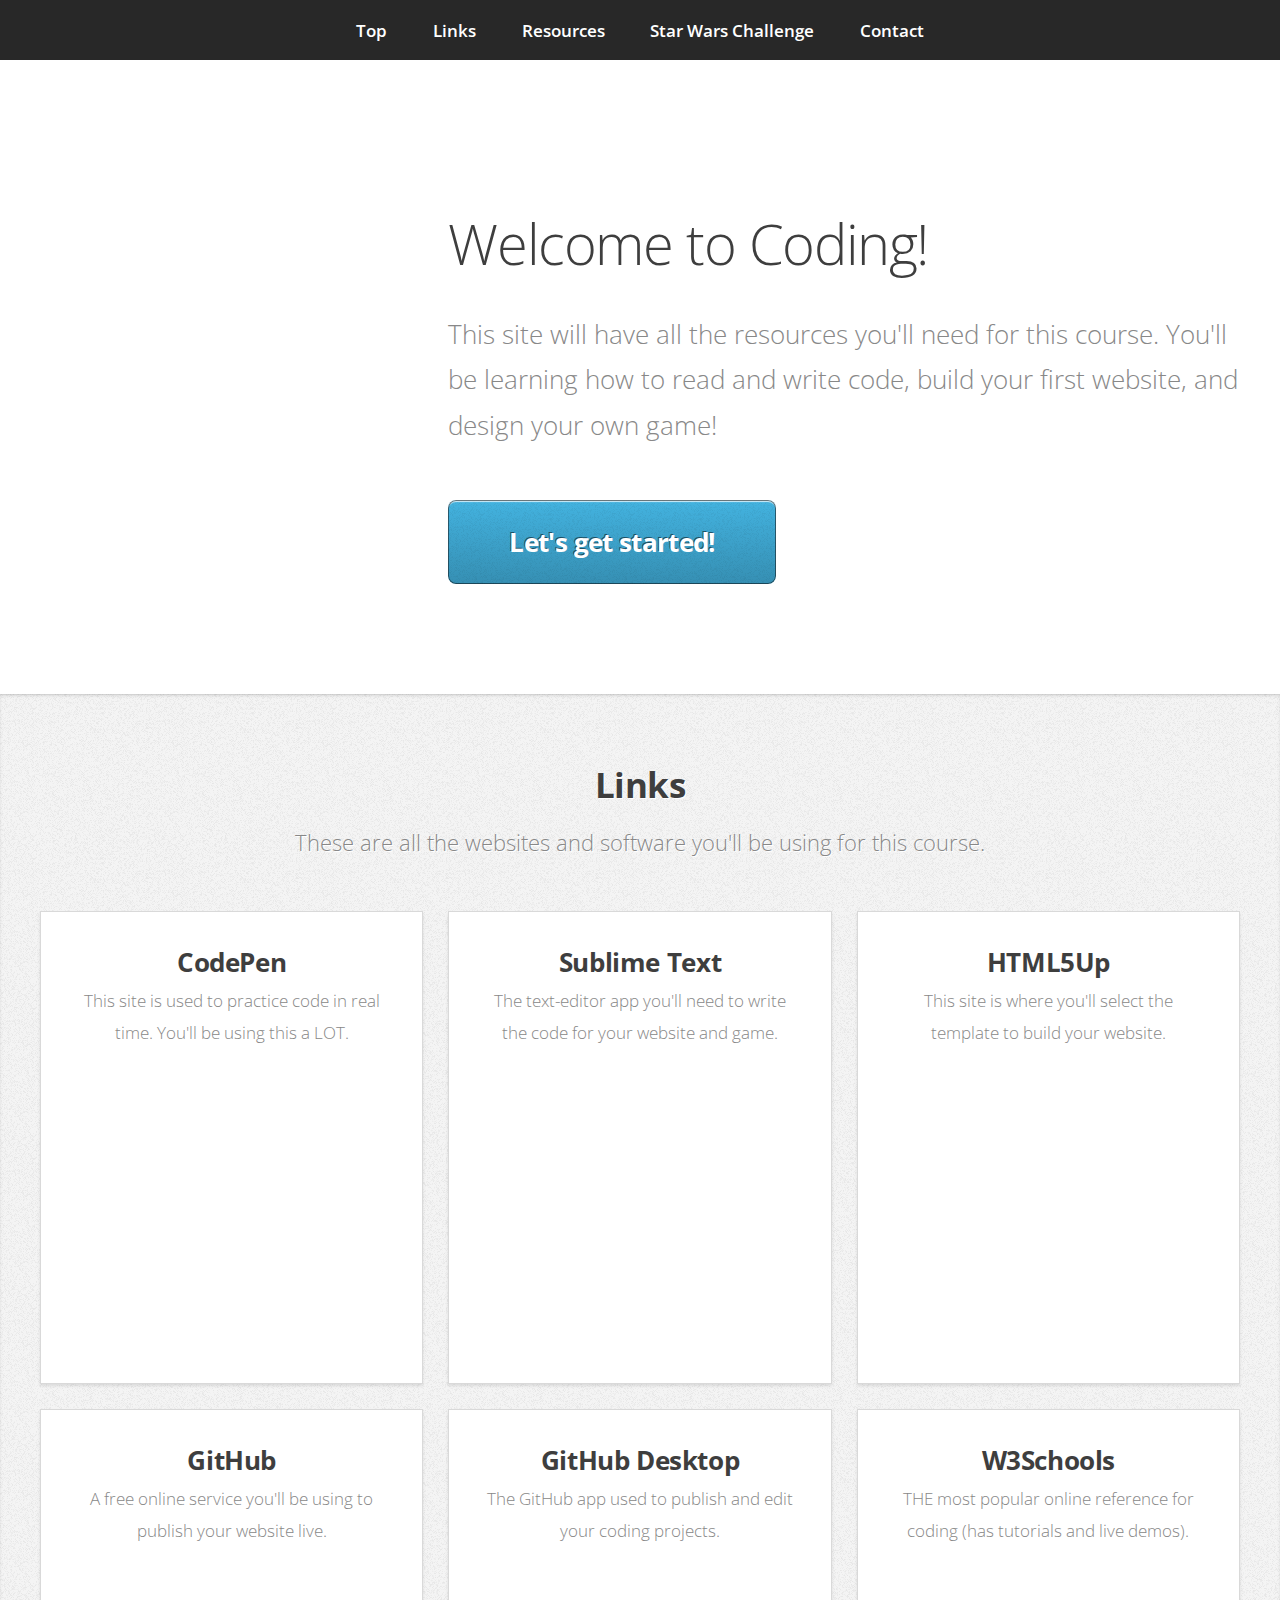
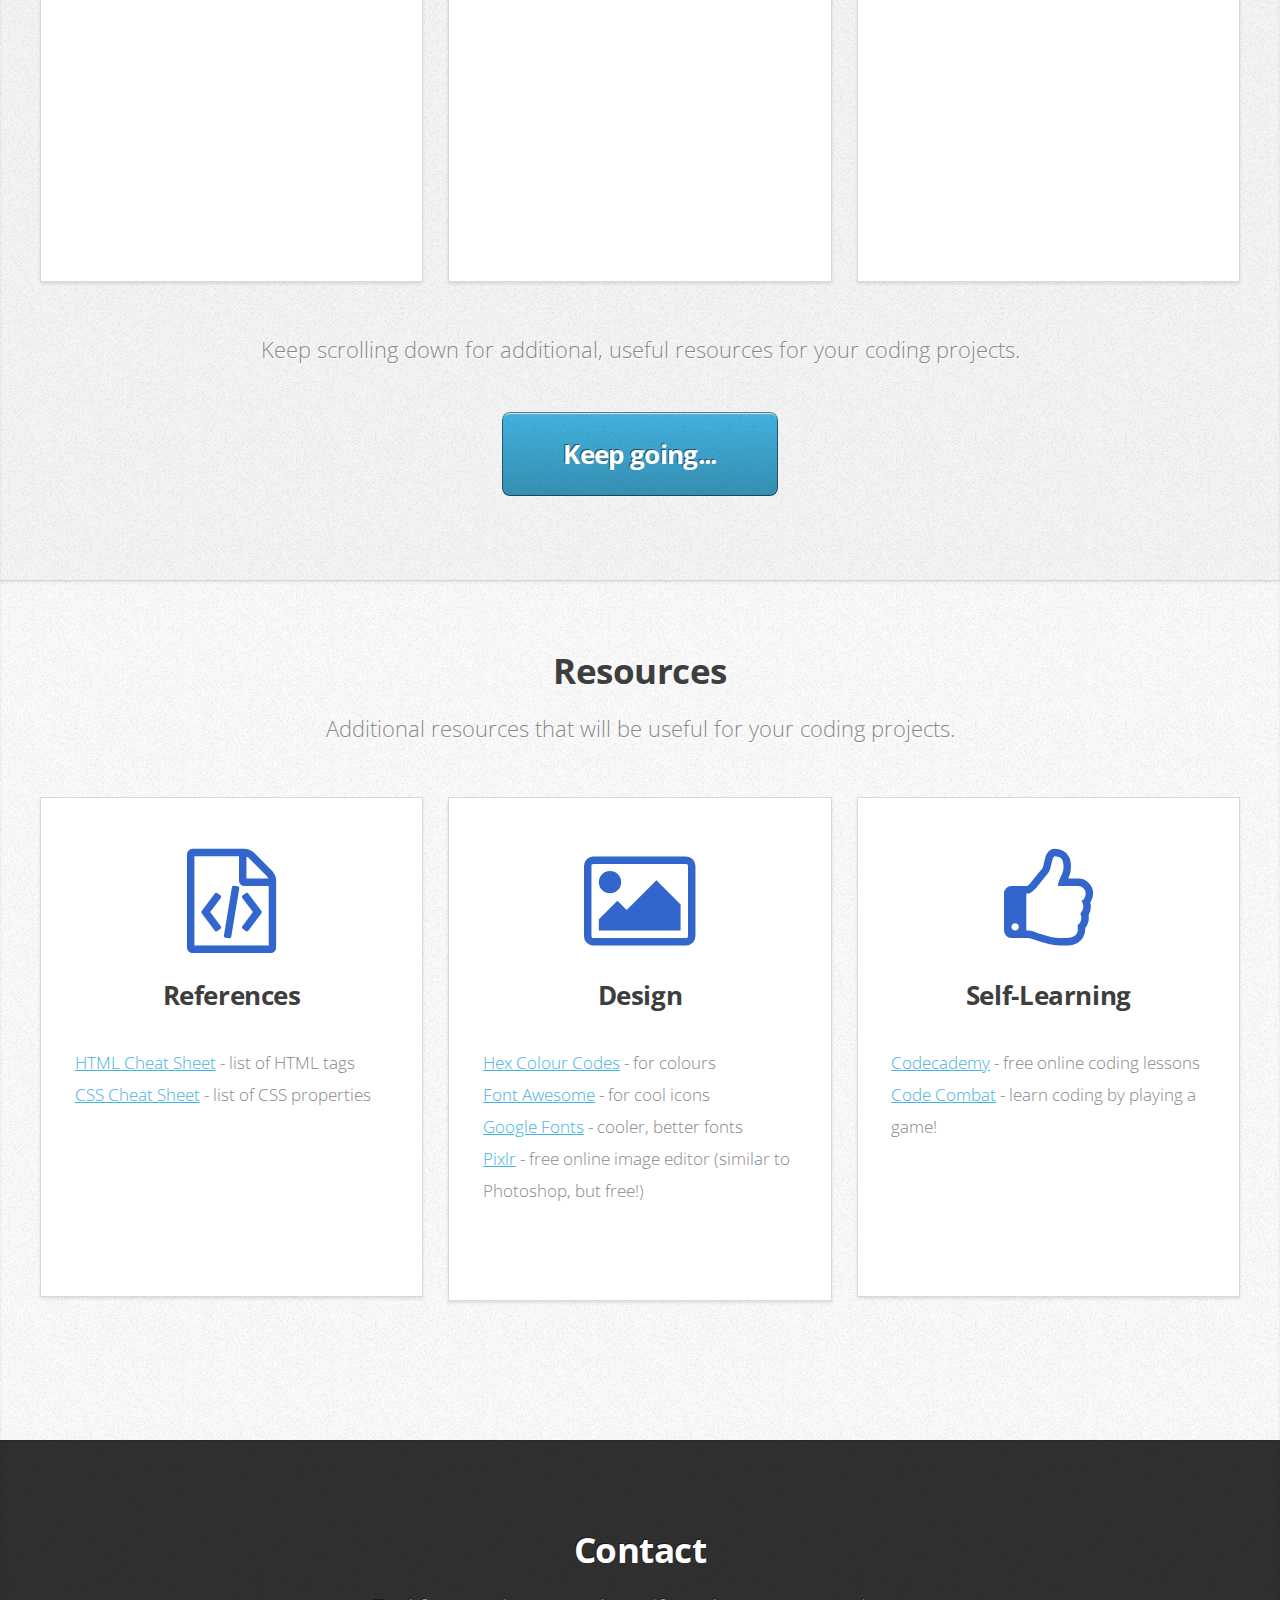
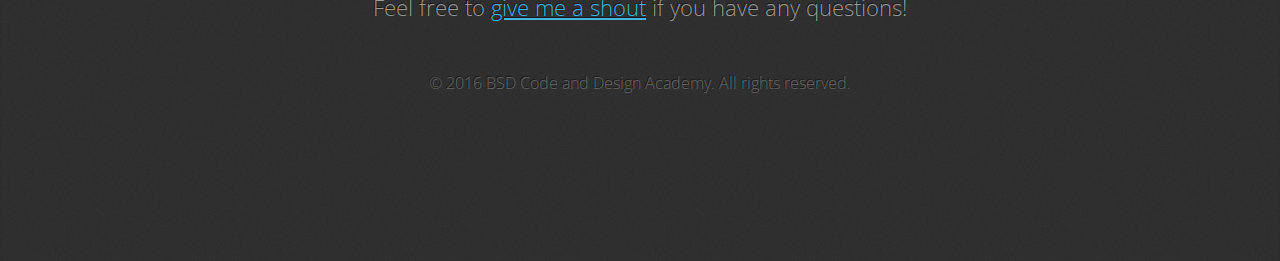
==== commit bb8cc020: "uploaded Star Wars sprint" ====
--- a/codingweek/index.html
+++ b/codingweek/index.html
@@ -22,6 +22,7 @@
 					<li><a href="#top">Top</a></li>
 					<li><a href="#links">Links</a></li>
 					<li><a href="#resources">Resources</a></li>
+					<li><a href="Star Wars sprint.zip">Star Wars Challenge</a></li>
 					<li><a href="#contact">Contact</a></li>
 				</ul>
 			</nav>
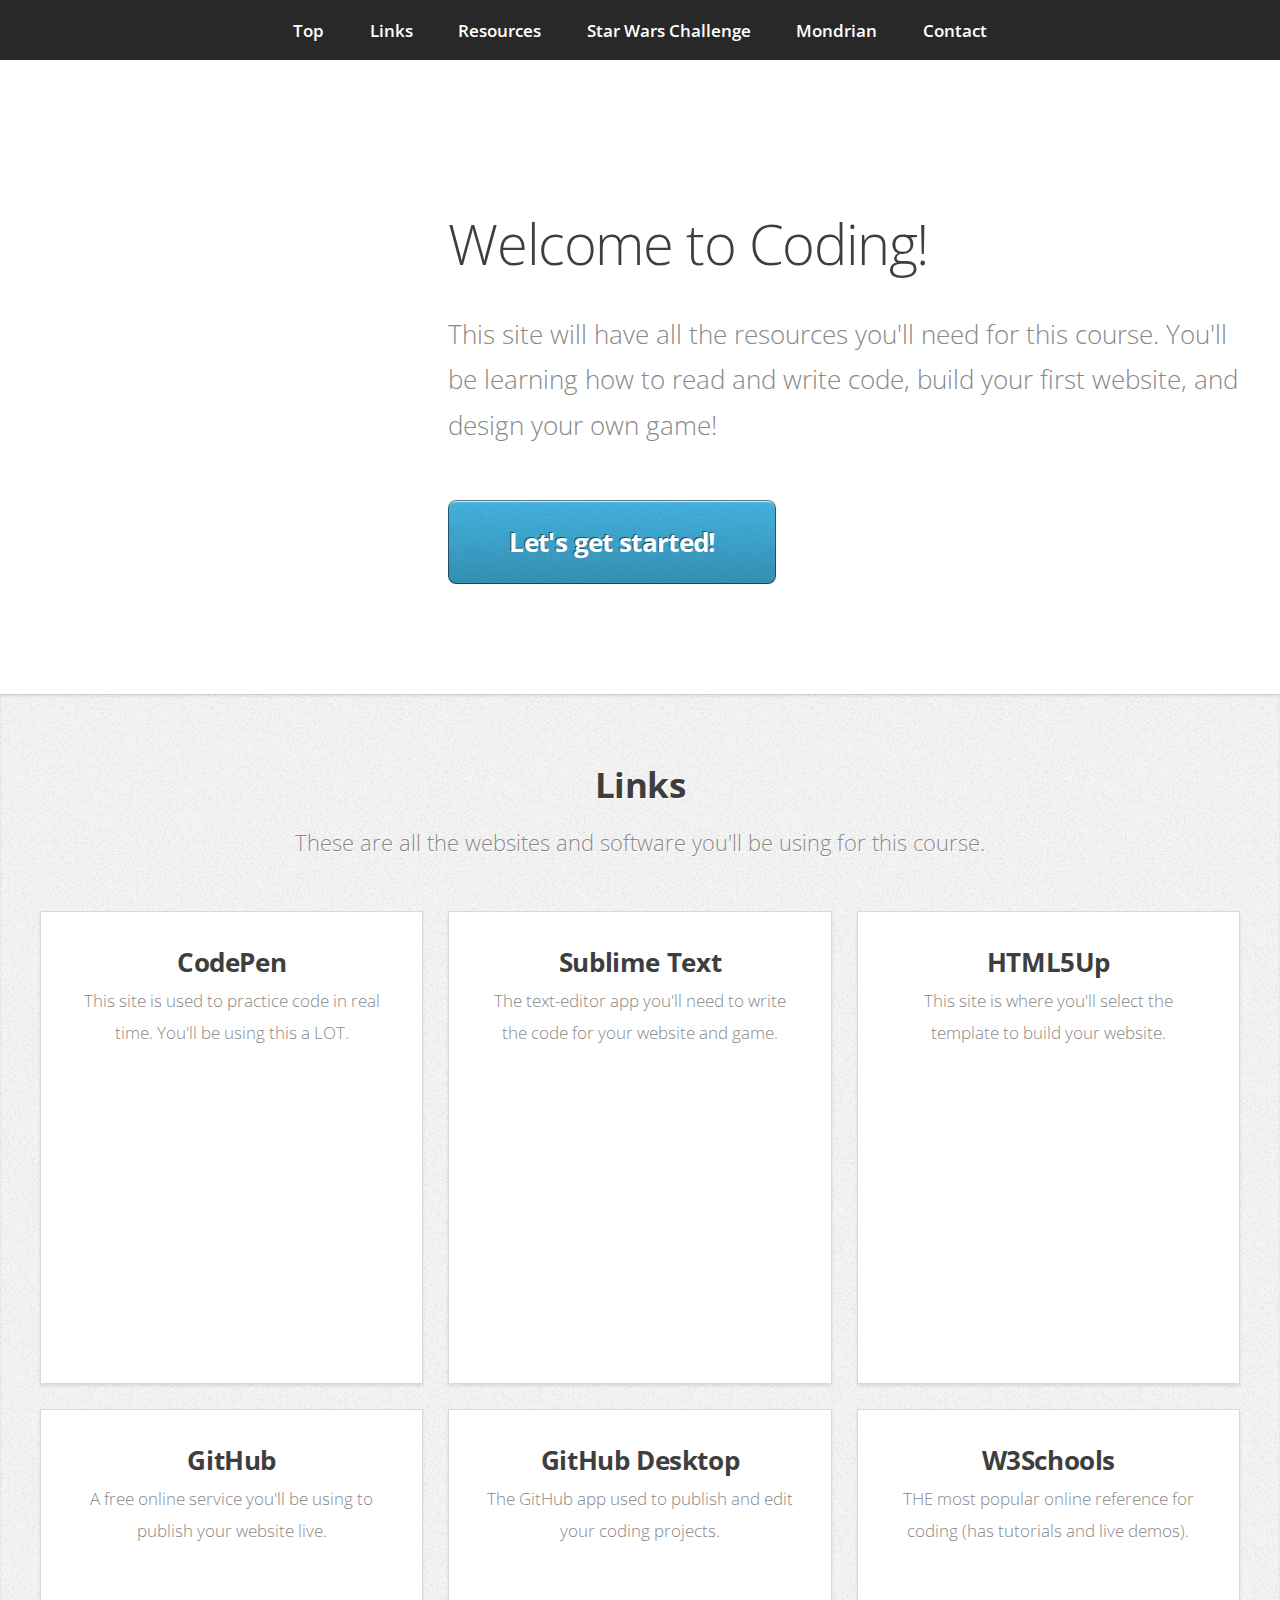
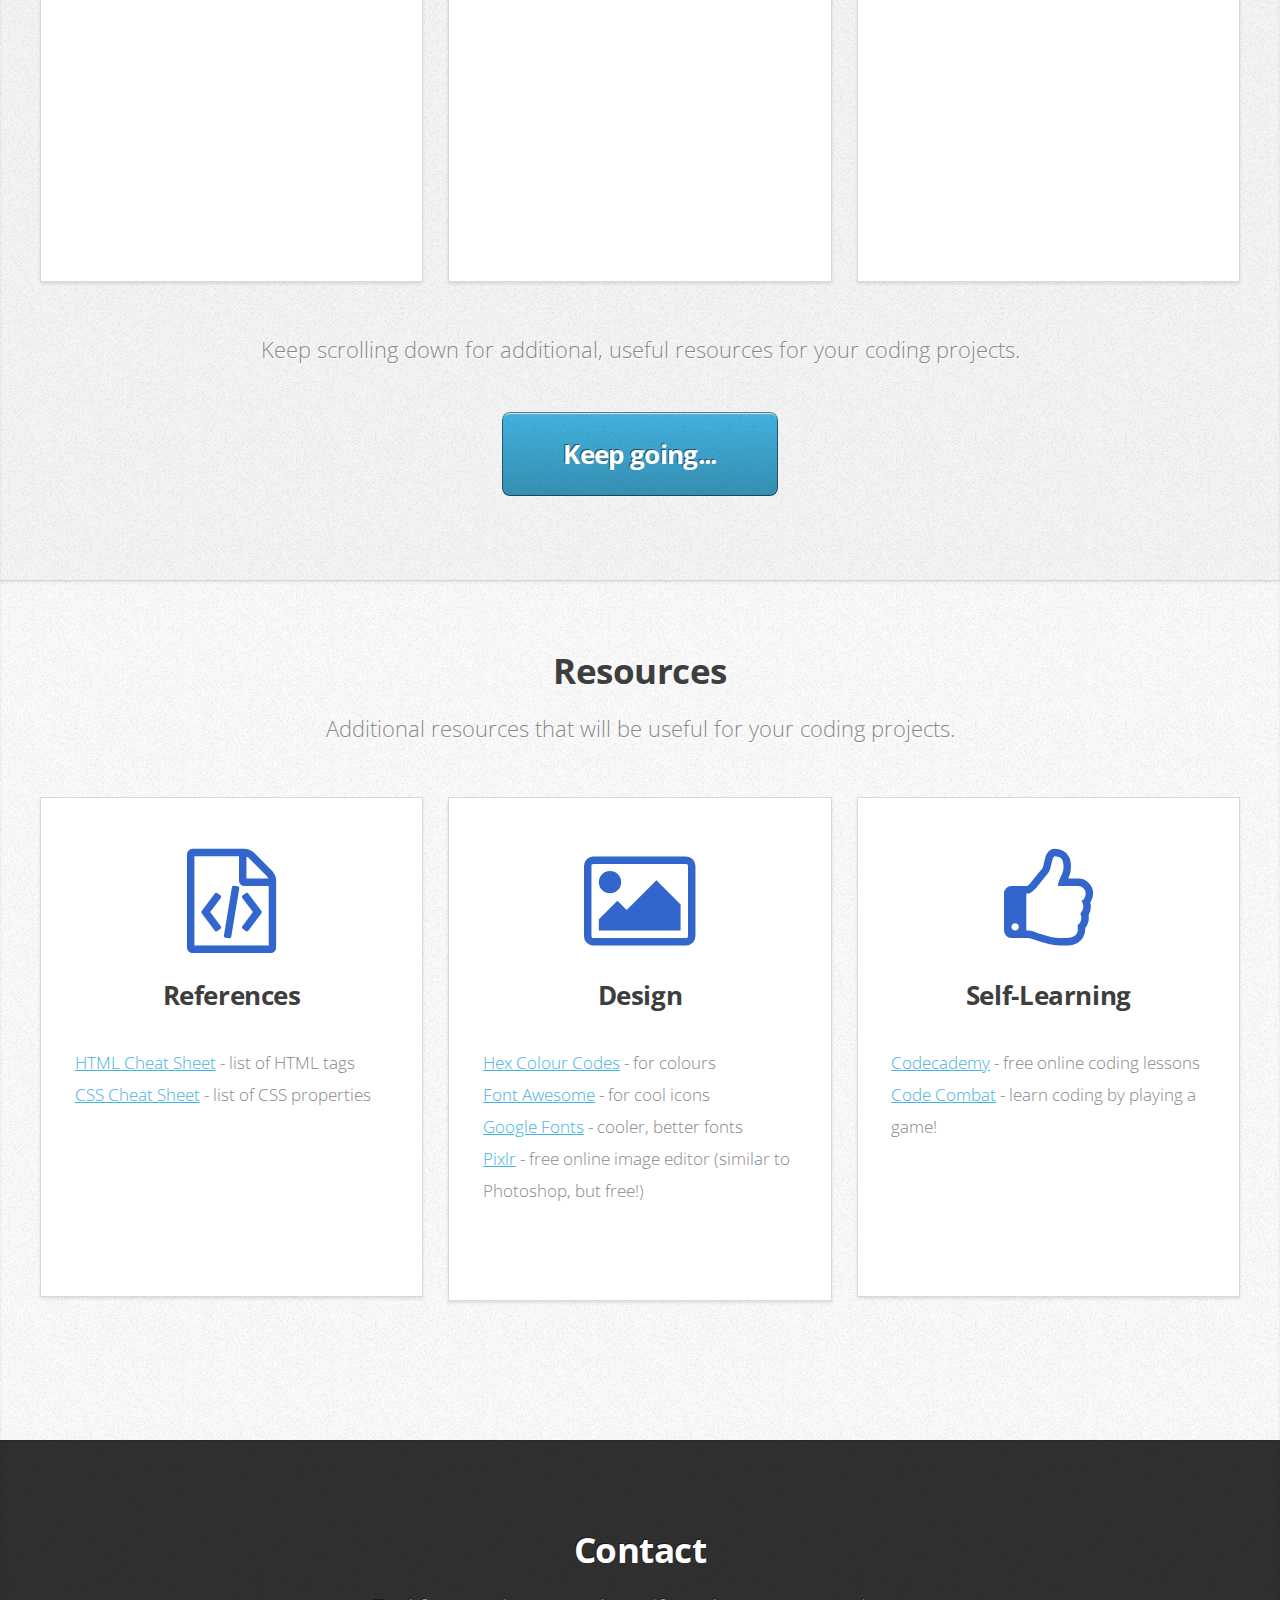
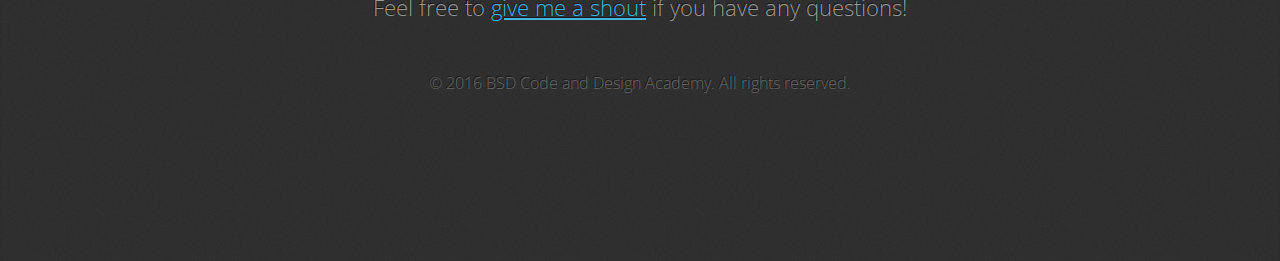
==== commit 55d3ae20: "upload Mondrian" ====
--- a/codingweek/index.html
+++ b/codingweek/index.html
@@ -23,6 +23,7 @@
 					<li><a href="#links">Links</a></li>
 					<li><a href="#resources">Resources</a></li>
 					<li><a href="Star Wars sprint.zip">Star Wars Challenge</a></li>
+					<li><a href="images/mondrian.jpg">Mondrian</a></li>
 					<li><a href="#contact">Contact</a></li>
 				</ul>
 			</nav>
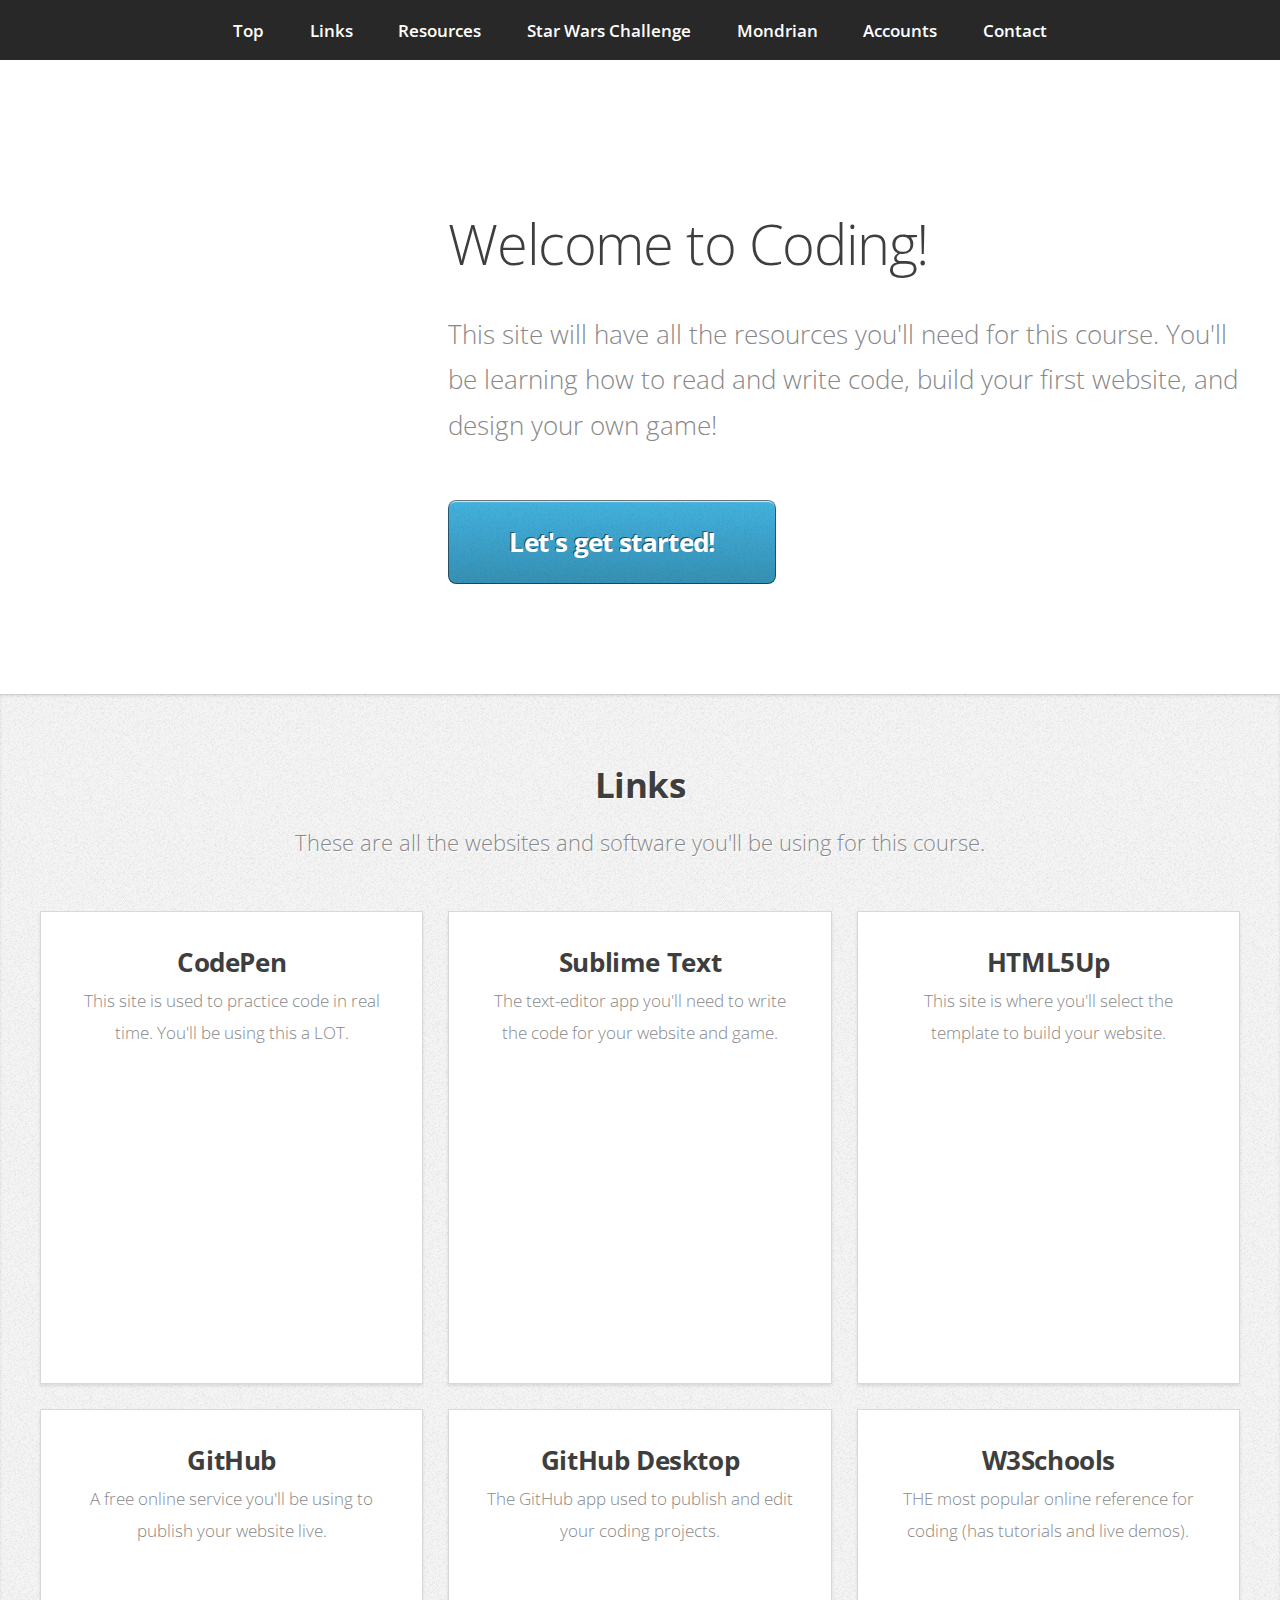
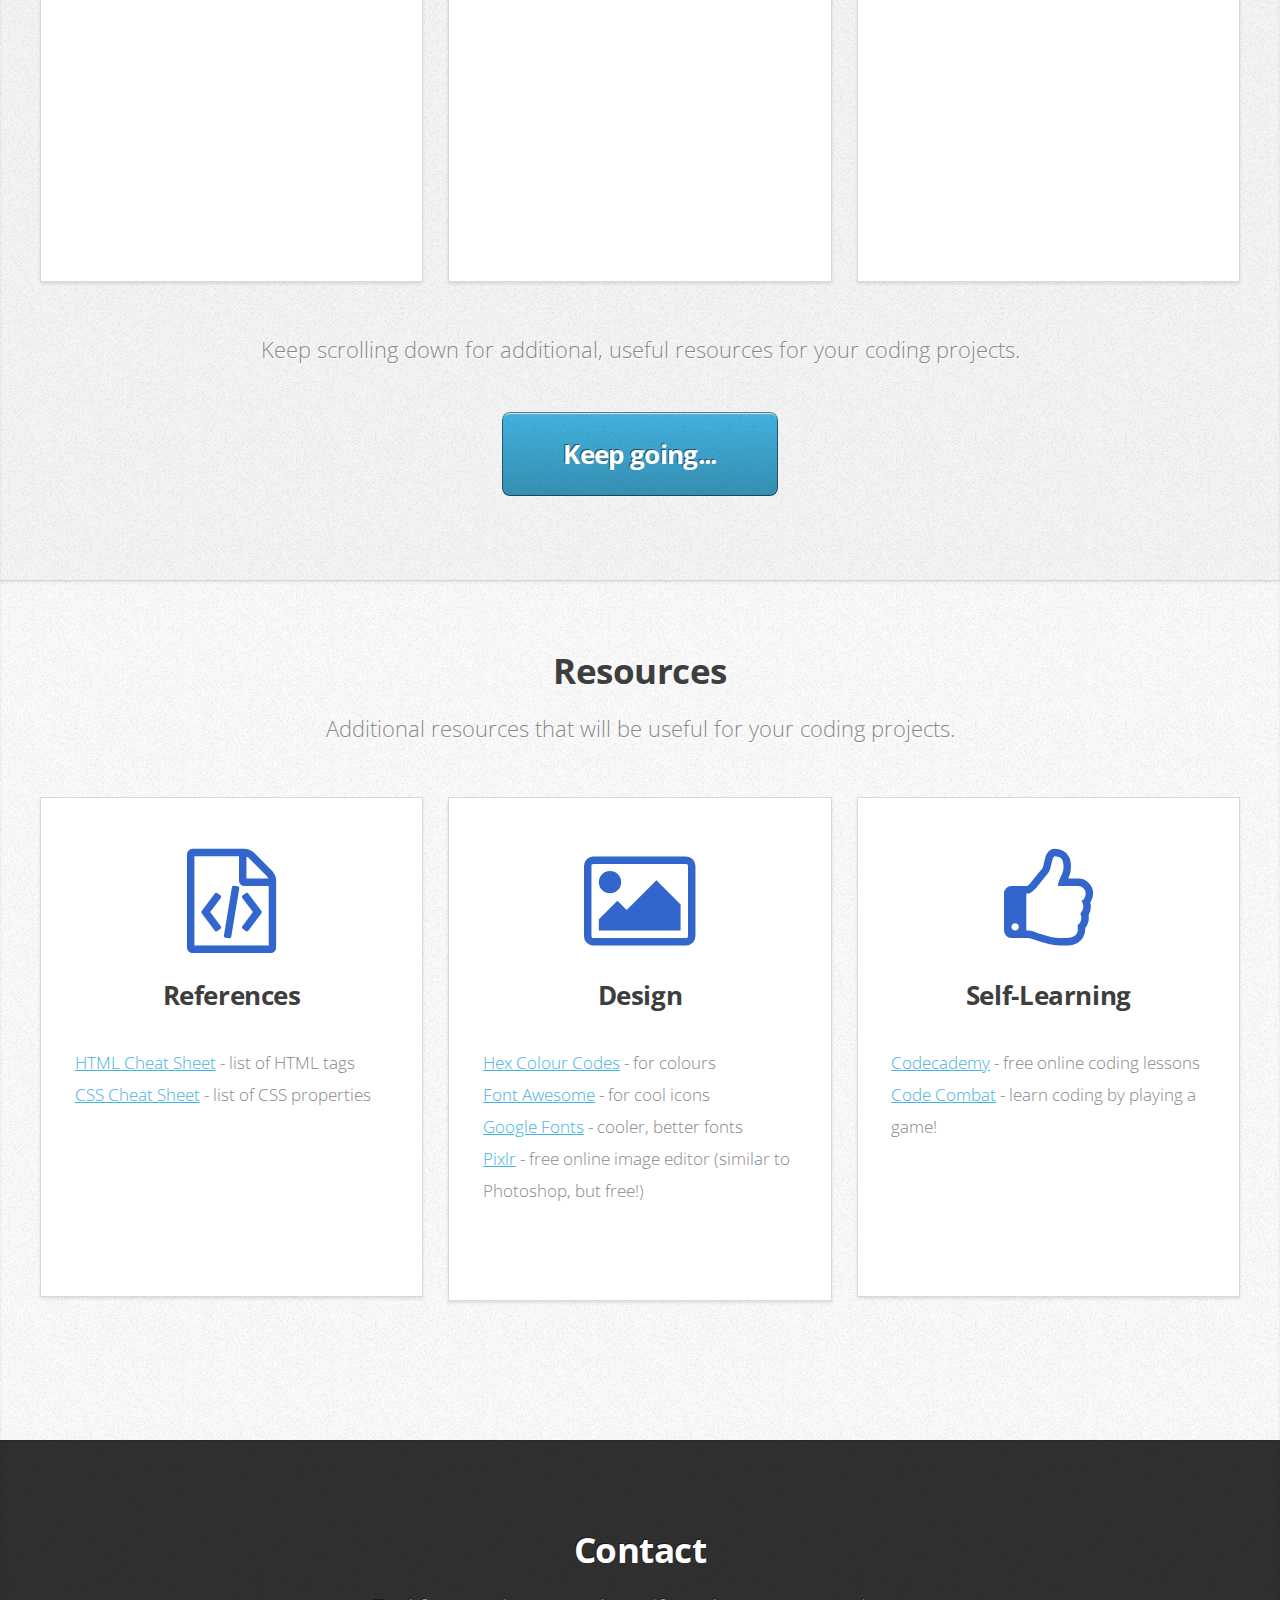
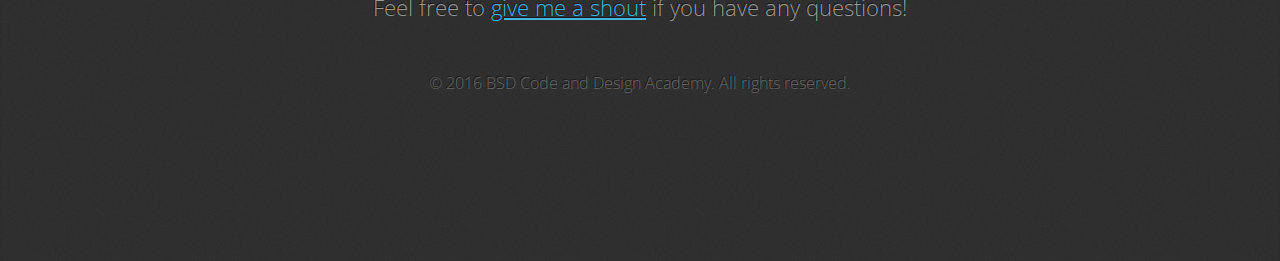
==== commit 18e0ece4: "added google forms" ====
--- a/codingweek/index.html
+++ b/codingweek/index.html
@@ -24,6 +24,7 @@
 					<li><a href="#resources">Resources</a></li>
 					<li><a href="Star Wars sprint.zip">Star Wars Challenge</a></li>
 					<li><a href="images/mondrian.jpg">Mondrian</a></li>
+					<li><a href="https://goo.gl/forms/9nU7It8Li8PJRjjs2">Accounts</a></li>
 					<li><a href="#contact">Contact</a></li>
 				</ul>
 			</nav>
